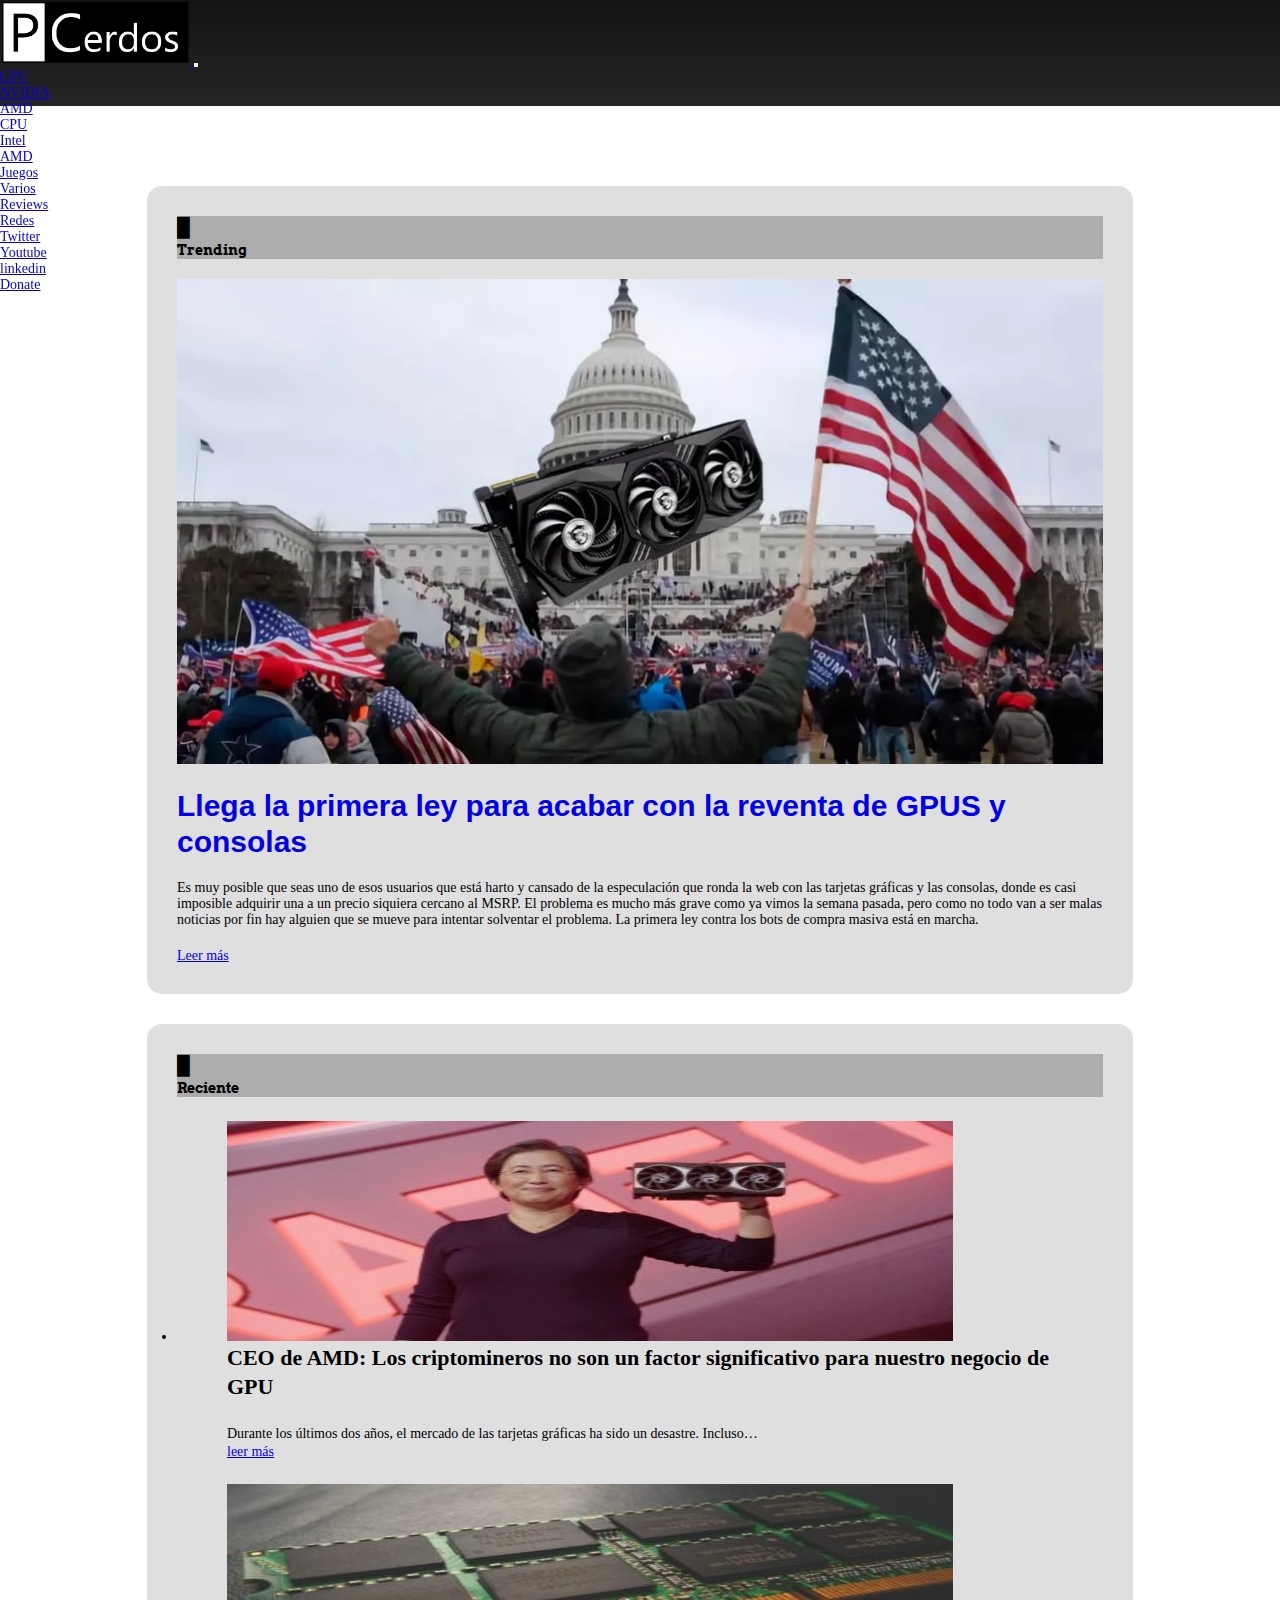
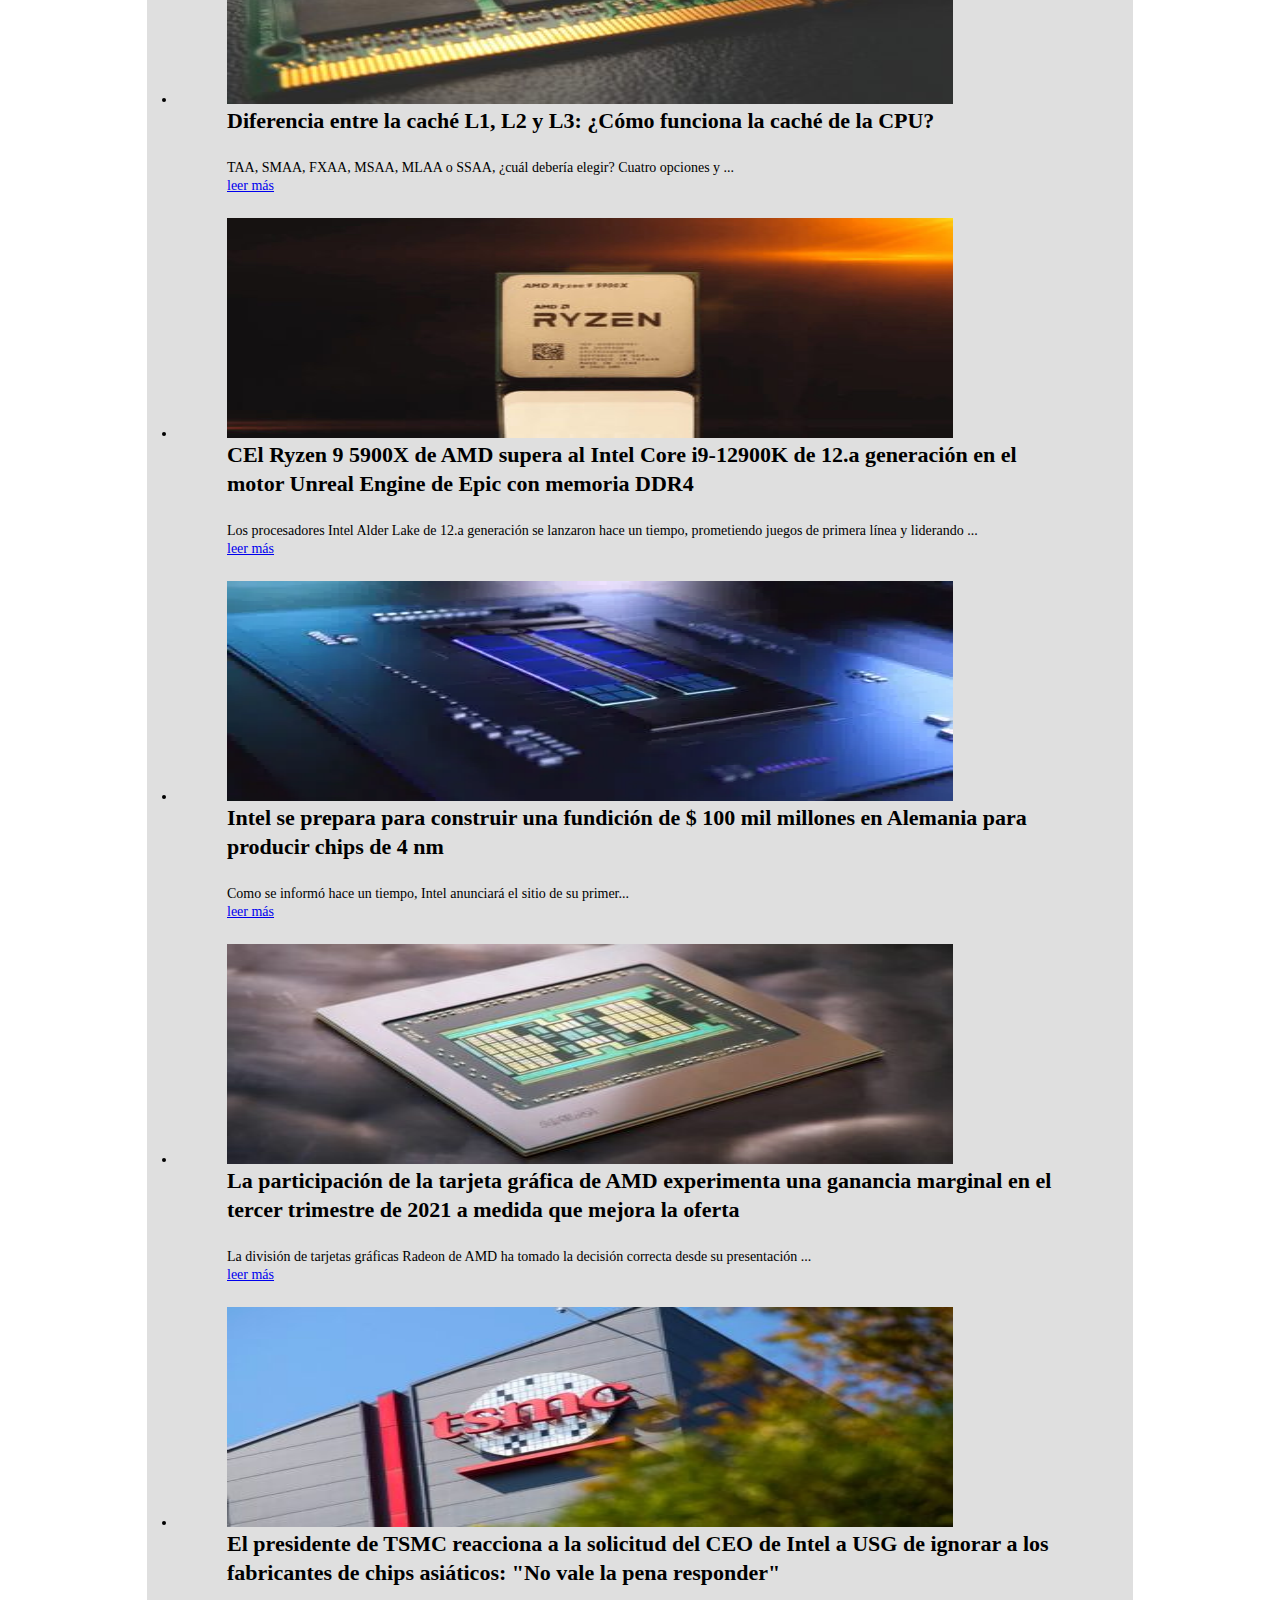
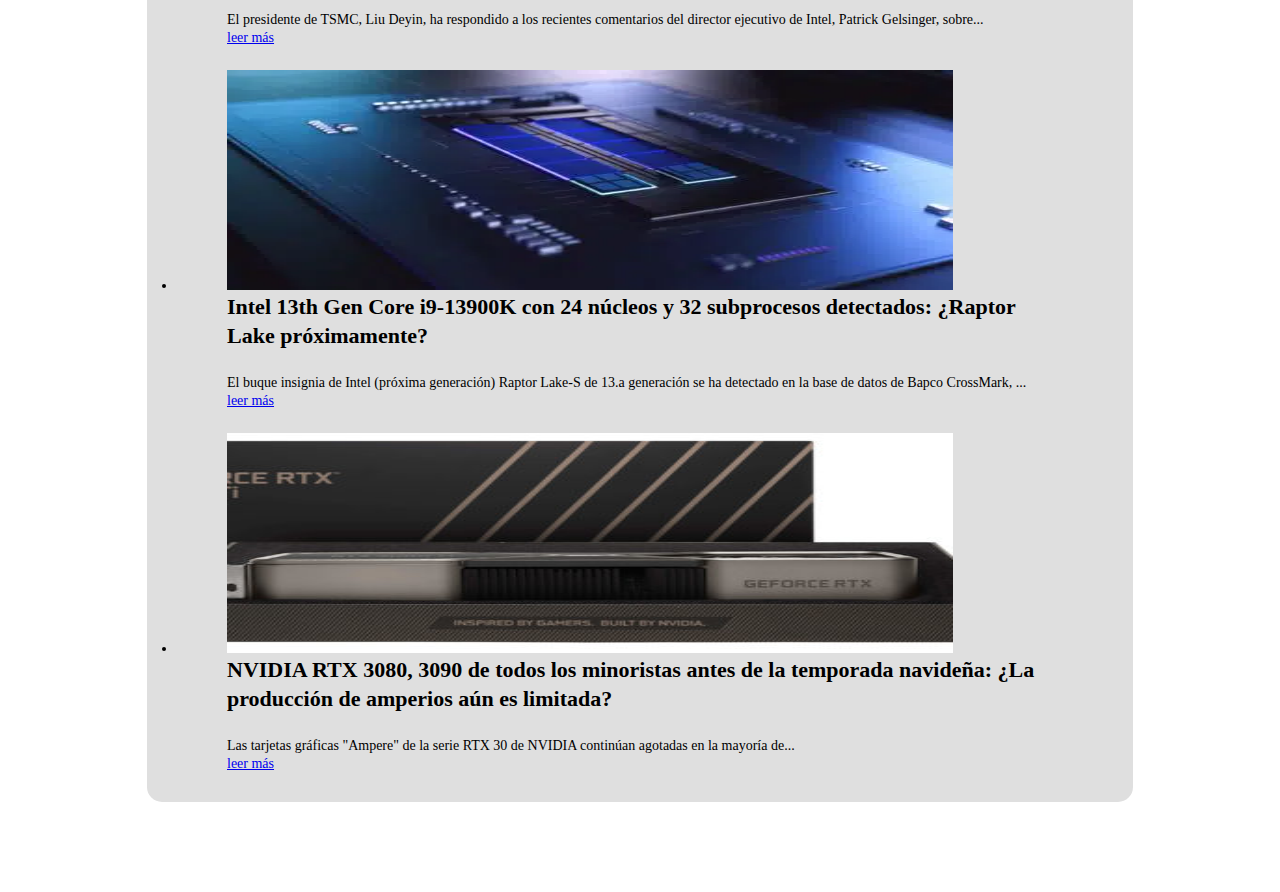
==== index.html @ 80762b86 "dylan" ====
<!DOCTYPE html>
<html lang="en">
<head>
    <meta charset="UTF-8">
    <link href="https://cdn.jsdelivr.net/npm/bootstrap@5.1.3/dist/css/bootstrap.min.css" rel="stylesheet" integrity="sha384-1BmE4kWBq78iYhFldvKuhfTAU6auU8tT94WrHftjDbrCEXSU1oBoqyl2QvZ6jIW3" crossorigin="anonymous">
    <meta name="viewport" content="width=device-width, initial-scale=1.0">
    <link rel="preconnect" href="https://fonts.googleapis.com">
    <link rel="preconnect" href="https://fonts.gstatic.com" crossorigin>
    <link href="https://fonts.googleapis.com/css2?family=Arvo&family=Lato:ital,wght@0,300;0,400;1,300&family=Marvel&family=Oswald:wght@300&family=Padauk&family=STIX+Two+Text&family=Tienne&display=swap" rel="stylesheet">
    <link rel="stylesheet" href="css/styles.css">
    <title>bostrap</title>
</head>
<body>
    <!--navbar-->
<header class="navBackground">
    <nav class="navbar navbar-expand-lg navbar-dark">
        <div class="container flex-row align-items-center sz-nav">
            <div class="container col-5 d-flex align-items-center">
                <div class="justify-content-">
                    <a class="navbar-brand" href="#">
                        <img src="assets/img/logo-2_Mesa de trabajo 1.png" alt="logo" width="190">
                    </a>
                    <button class="navbar-toggler" type="button" data-bs-toggle="collapse" data-bs-target="#navbarSupportedContent" aria-controls="navbarSupportedContent" aria-expanded="false" aria-label="Toggle navigation">
                        <span class="navbar-toggler-icon"></span>
                    </button>
                </div>
            </div>
            <div class="container d-flex align-items-start justify-content-end col-4">
                <div>
                    <div class="collapse navbar-collapse" id="navbarSupportedContent ">
                        <ul class="navbar-nav me-auto mb-2 mb-lg-0 ">
                            <li class="nav-item dropdown">
                                <a class="nav-link text-light dropdown-toggle " href="#" id="navbarDropdown" role="butoon" data-bs-toggle="dropdown" aria-expanded="false">GPU</a>
                                <ul class="dropdown-menu" aria-labelledby="navbarDropdown" >
                                    <li><a class="dropdown-item" href="#">NVIDIA</a></li> 
                                    <li><a class="dropdown-item" href="#">AMD</a></li>
                                </ul>
                            </li>
                            <li class="nav-item dropdown">
                                <a class="nav-link text-light dropdown-toggle" href="#" id="navbarDropdown" role="butoon" data-bs-toggle="dropdown" aria-expanded="false">CPU</a>
                                <ul class="dropdown-menu" aria-labelledby="navbarDropdown" >
                                    <li><a class="dropdown-item" href="#">Intel</a></li> 
                                    <li><a class="dropdown-item" href="#">AMD</a></li>
                                </ul>
                            </li>
                            <li class="nav-item">
                                <a class="nav-link text-light" href="#">Juegos</a>
                            </li>
                            <li class="nav-item">
                                <a class="nav-link text-light" href="#">Varios</a>
                            </li>
                            <li class="nav-item">
                                <a class="nav-link text-light" href="#">Reviews</a>
                            </li>
                            <li class="nav-item dropdown">
                                <a class="nav-link dropdown-toggle text-light" href="#" id="navbarDropdown" role="butoon" data-bs-toggle="dropdown" aria-expanded="false">Redes</a>
                                <ul class="dropdown-menu" aria-labelledby="navbardropdown">
                                    <li><a class="dropdown-item" href="https://twitter.com/freeCodeCamp?s=20" target="_blank">Twitter</a></li>
                                    <li><a class="dropdown-item" href="https://www.youtube.com/c/Freecodecamp" target="_blank">Youtube</a></li>
                                    <li><a class="dropdown-item" href="https://www.linkedin.com/school/free-code-camp"  target="_blank">linkedin</a></li>
                                </ul>
                            </li>
                            <li class="nav-item">
                                <a class="nav-link text-light" href="https://www.patreon.com/join/4797564/signup?client_id=PGqD1Y437poaGFek8YDwa4gTdUPZV72lkjzwozVNMPzzRhR7D4fQq0i85InlZCK9&state=None&response_type=code%24&amt=5.0&redirect_uri=https%3A%2F%2Fwww.patreon.com%2Foauth2%2Fbecome-patron%3Fredirect_uri%3Dhttps%253A%252F%252Fwww.freecodecamp.org%252Fnews%252Fthank-you-for-donating%252F%26client_id%3DPGqD1Y437poaGFek8YDwa4gTdUPZV72lkjzwozVNMPzzRhR7D4fQq0i85InlZCK9%26min_cents%3D500%26campaign_id%3D4797564%26response_type%3Dcode%2524%26state%3DNone%26scope%3Didentity%2Bidentity%255Bemail%255D&scope=identity+identity%5Bemail%5D" target="_blank">Donate</a>
                            </li>
                        </ul>
                    </div>
                </div>
            </div>
        </div>
    </nav>
</header>
<div class="container  pd-m">
    <div class="container mg-1">
        <div class="container pd-c2">
            <div class="container pd-c1 bg-c1">
                <h6 class="text-black d-inline-block mg-c2">
                    █
                </h6>
                <h6 class="text-black d-inline-block mg-c2">
                    <strong>
                        Trending
                    </strong>
                </h6>
            </div>
            <div class="container pd-c1 ">
                <a href="#">
                    <img class="img-fluid" src="assets/img/ntc-ind-p.jpg" width="100%" alt="h1-6">
                </a>
            </div>
            <div class="container pd-c1 ">
                <a class="ntc-p-a" href="#">
                    <h2 class="text-black tit-1">
                        Llega la primera ley para acabar con la reventa de GPUS y consolas
                    </h2>
                </a>
            </div>
            <div class="container pd-c1">
                <p class="h6">
                    Es muy posible que seas uno de esos usuarios que está harto y cansado de la especulación que ronda la web con las tarjetas gráficas y las consolas, donde es casi imposible adquirir una a un precio siquiera cercano al MSRP. El problema es mucho más grave como ya vimos la semana pasada, pero como no todo van a ser malas noticias por fin hay alguien que se mueve para intentar solventar el problema. La primera ley contra los bots de compra masiva está en marcha.
                </p>
            </div>
            <div class="bt-c1">
                <a class="btn btn-secondary" href="#" role="button">Leer más</a>
            </div>
        </div>
        <div class="container pd-c2">
            <div class="container pd-c1 bg-c1">
                <h6 class="text-black d-inline-block mg-c2">
                    █
                </h6>
                <h6 class="text-black d-inline-block mg-c2">
                    <strong>
                        Reciente
                    </strong>
                </h6>
            </div>
            <ul class="list-group">
                <li class="ntc-ind list-group-item">
                    <div class="container sub-cnt-ind d-flex">
                        <div class="container pd-c0 img-c">                  
                            <a class="ntc-ind-img1" href="#">
                                <img class="img-fluid img-c-1" src="assets/img/ntc-ind-1.jpg" alt="ntc-ind-1">
                            </a>
                        </div>
                        <div class="container pd-c0 wd-c1">
                            <h2 class="ft-a1">
                                <a class="ft-a2"href="#">
                                    CEO de AMD: Los criptomineros no son un factor significativo para nuestro negocio de GPU
                                </a>
                            </h2>
                            <p class="h6 mg-ntc-ind">
                                Durante los últimos dos años, el mercado de las tarjetas gráficas ha sido un desastre. Incluso…
                            </p>
                            <div class="btc-1">
                                <a class="btn btn-secondary" href="#" role="button">leer más</a>
                            </div>
                        </div>    
                    </div>
                </li>
                <li class="ntc-ind list-group-item">
                    <div class="container sub-cnt-ind d-flex">                  
                        <div class="container pd-c0 img-c">                  
                            <a class="ntc-ind-img1" href="#">
                                <img class="img-fluid img-c-1" src="assets/img/ntc-ind-2.jpg" alt="ntc-ind-2">
                            </a>
                        </div>
                        <div class="container pd-c0 wd-c1">
                            <h2 class="ft-a1">
                                <a class="ft-a2"href="#">
                                    Diferencia entre la caché L1, L2 y L3: ¿Cómo funciona la caché de la CPU?
                                </a>
                            </h2>
                            <p class="h6 mg-ntc-ind">
                                TAA, SMAA, FXAA, MSAA, MLAA o SSAA, ¿cuál debería elegir? Cuatro opciones y ...
                            </p>
                            <div class="btc-1">
                                <a class="btn btn-secondary" href="#" role="button">leer más</a>
                            </div>
                        </div>    
                    </div>
                </li>
                <li class="ntc-ind list-group-item">
                    <div class="container sub-cnt-ind d-flex">
                        <div class="container pd-c0 img-c">                  
                            <a class="ntc-ind-img1" href="#">
                                <img class="img-fluid img-c-1" src="assets/img/ntc-ind-3.jpg" alt="ntc-ind-3">
                            </a>
                        </div>
                        <div class="container pd-c0 wd-c1">
                            <h2 class="ft-a1">
                                <a class="ft-a2"href="#">
                                    CEl Ryzen 9 5900X de AMD supera al Intel Core i9-12900K de 12.a generación en el motor Unreal Engine de Epic con memoria DDR4
                                </a>
                            </h2>
                            <p class="h6 mg-ntc-ind">
                                Los procesadores Intel Alder Lake de 12.a generación se lanzaron hace un tiempo, prometiendo juegos de primera línea y liderando ...
                            </p>
                            <div class="btc-1">
                                <a class="btn btn-secondary" href="#" role="button">leer más</a>
                            </div>
                        </div>    
                    </div>
                </li>
                <li class="ntc-ind list-group-item">
                    <div class="container sub-cnt-ind d-flex">
                        <div class="container pd-c0 img-c">                  
                            <a class="ntc-ind-img1" href="#">
                                <img class="img-fluid img-c-1" src="assets/img/ntc-ind-4.jpg" alt="ntc-ind-4">
                            </a>
                        </div>
                        <div class="container pd-c0 wd-c1">
                            <h2 class="ft-a1">
                                <a class="ft-a2"href="#">
                                    Intel se prepara para construir una fundición de $ 100 mil millones en Alemania para producir chips de 4 nm
                                </a>
                            </h2>
                            <p class="h6 mg-ntc-ind">
                                Como se informó hace un tiempo, Intel anunciará el sitio de su primer...
                            </p>
                            <div class="btc-1">
                                <a class="btn btn-secondary" href="#" role="button">leer más</a>
                            </div>
                        </div>    
                    </div>
                </li>
                <li class="ntc-ind list-group-item">
                    <div class="container sub-cnt-ind d-flex">
                        <div class="container pd-c0 img-c">                  
                            <a class="ntc-ind-img1" href="#">
                                <img class="img-fluid img-c-1" src="assets/img/ntc-ind-5.jpg" alt="ntc-ind-5">
                            </a>
                        </div>
                        <div class="container pd-c0 wd-c1">
                            <h2 class="ft-a1">
                                <a class="ft-a2"href="#">
                                    La participación de la tarjeta gráfica de AMD experimenta una ganancia marginal en el tercer trimestre de 2021 a medida que mejora la oferta
                                </a>
                            </h2>
                            <p class="h6 mg-ntc-ind">
                                La división de tarjetas gráficas Radeon de AMD ha tomado la decisión correcta desde su presentación ...
                            </p>
                            <div class="btc-1">
                                <a class="btn btn-secondary" href="#" role="button">leer más</a>
                            </div>
                        </div>    
                    </div>
                </li>
                <li class="ntc-ind list-group-item">
                    <div class="container sub-cnt-ind d-flex">
                        <div class="container pd-c0 img-c">                  
                            <a class="ntc-ind-img1" href="#">
                                <img class="img-fluid img-c-1" src="assets/img/ntc-ind-6.jpg" alt="ntc-ind-6">
                            </a>
                        </div>
                        <div class="container pd-c0 wd-c1">
                            <h2 class="ft-a1">
                                <a class="ft-a2"href="#">
                                    El presidente de TSMC reacciona a la solicitud del CEO de Intel a USG de ignorar a los fabricantes de chips asiáticos: "No vale la pena responder"
                                </a>
                            </h2>
                            <p class="h6 mg-ntc-ind">
                                El presidente de TSMC, Liu Deyin, ha respondido a los recientes comentarios del director ejecutivo de Intel, Patrick Gelsinger, sobre...
                            </p>
                            <div class="btc-1">
                                <a class="btn btn-secondary" href="#" role="button">leer más</a>
                            </div>
                        </div>    
                    </div>
                </li>
                <li class="ntc-ind list-group-item">
                    <div class="container sub-cnt-ind d-flex">
                        <div class="container pd-c0 img-c">                  
                            <a class="ntc-ind-img1" href="#">
                                <img class="img-fluid img-c-1" src="assets/img/ntc-ind-7.jpg" alt="ntc-ind-7">
                            </a>
                        </div>
                        <div class="container pd-c0 wd-c1">
                            <h2 class="ft-a1">
                                <a class="ft-a2"href="#">
                                    Intel 13th Gen Core i9-13900K con 24 núcleos y 32 subprocesos detectados: ¿Raptor Lake próximamente?
                                </a>
                            </h2>
                            <p class="h6 mg-ntc-ind">
                                El buque insignia de Intel (próxima generación) Raptor Lake-S de 13.a generación se ha detectado en la base de datos de Bapco CrossMark, ...
                            </p>
                            <div class="btc-1">
                                <a class="btn btn-secondary" href="#" role="button">leer más</a>
                            </div>
                        </div>    
                    </div>
                </li>
                <li class="ntc-ind list-group-item">
                    <div class="container sub-cnt-ind d-flex">
                        <div class="container pd-c0 img-c">                  
                            <a class="ntc-ind-img1" href="#">
                                <img class="img-fluid img-c-1" src="assets/img/ntc-ind-8.jpg" alt="ntc-ind-8">
                            </a>
                        </div>
                        <div class="container pd-c0 wd-c1">
                            <h2 class="ft-a1">
                                <a class="ft-a2"href="#">
                                    NVIDIA RTX 3080, 3090 de todos los minoristas antes de la temporada navideña: ¿La producción de amperios aún es limitada?
                                </a>
                            </h2>
                            <p class="h6 mg-ntc-ind">
                                Las tarjetas gráficas "Ampere" de la serie RTX 30 de NVIDIA continúan agotadas en la mayoría de...
                            </p>
                            <div class="btc-1">
                                <a class="btn btn-secondary" href="#" role="button">leer más</a>
                            </div>
                        </div>    
                    </div>
                </li>
            </ul>
        </div>
    </div>
</div>















<script src="https://cdn.jsdelivr.net/npm/bootstrap@5.1.3/dist/js/bootstrap.bundle.min.js" integrity="sha384-ka7Sk0Gln4gmtz2MlQnikT1wXgYsOg+OMhuP+IlRH9sENBO0LRn5q+8nbTov4+1p" crossorigin="anonymous"></script>


</body>
</html>
---- css/styles.css ----
*{
    margin: 0;
    padding: 0;
    font-size: 14px;
}
body{
    overflow-x: hidden;
    right: 0px 400px 0px 0px;
    background-image: url(background-body.jpg);
    background-size: 100%;
}

.navBackground{
    background-image: linear-gradient(#131313,#252525);
    background-size: 100%;
    top: 0px;
    height: 106px;
    position: sticky;
}
.mainBackground{
    background-color: #ededed;
    height: auto;
    border-style: solid;
    border-radius: 10px;
    border-color: #aaaaaa;
    margin-top: 5px;
}
.sz-nav{
    height: 91px;
}

.pd-m{
    padding-left: 87px;
    padding-right: 87px;
    margin-top: 20px;
}
.pd-c2{
    border-radius: 15px;
    width: auto;
    padding: 30px;
    background-color: rgb(223, 223, 223);
    margin-bottom: 30px;
}
.pd-c1{
    padding: 0px;
    width: auto;
    margin-right: 0px;
    margin-left: 0px;
    margin-bottom: 20px;
}
.mg-1{
    padding: 60px;
    border-radius: 15px;
    background-color: #fff;
}
.mg-c2{
    margin: 0px;
    font-family: 'Arvo', serif;
    font-size: 18px;
}
.bg-c1{
    background-color: #acacac;
}

.tit-1{
    font-family: 'Segoe UI', Tahoma, Geneva, Verdana, sans-serif;
    font-size: 30px;
    line-height: 36px;
}

.bt-c1{
    width: 78.26px;
    height: auto;
}

.ntc-ind{
    margin-top: 24px;
    padding: 0px;
    background-color: transparent;
    border: 0px solid ;
    border-radius: 15px;
}
.ntc-ind-itm{
    margin-left: 10px;
}
.ntc-ind-img1{
    margin-right: 25px;
}
.sub-cnt-ind{
    margin-left: 50px;
    padding: 0px;
}
.pd-c0{
    padding: 0px;
}
.wd-c1{
    height: auto;
    margin-right: 49px;
}
.ft-a1{
    transition: .15s;
    line-height: 26px;
}
.ft-a2{
    color: black;
    text-decoration: none;
    font-size: 22px;
}
.mg-ntc-ind{
    margin-top: 20px;
    line-height: 21px;
    font-weight: 600px;
}
.ntc-p-a{
    text-decoration: none;
}
.img-c{
    width: auto;
    margin-right: 25px;
    margin-left: 0px;
}
.img-c-1{
    width: 725.5px;
    height: 220px;
}
.img-c-2{
    width: auto;
    height: 220px;
}
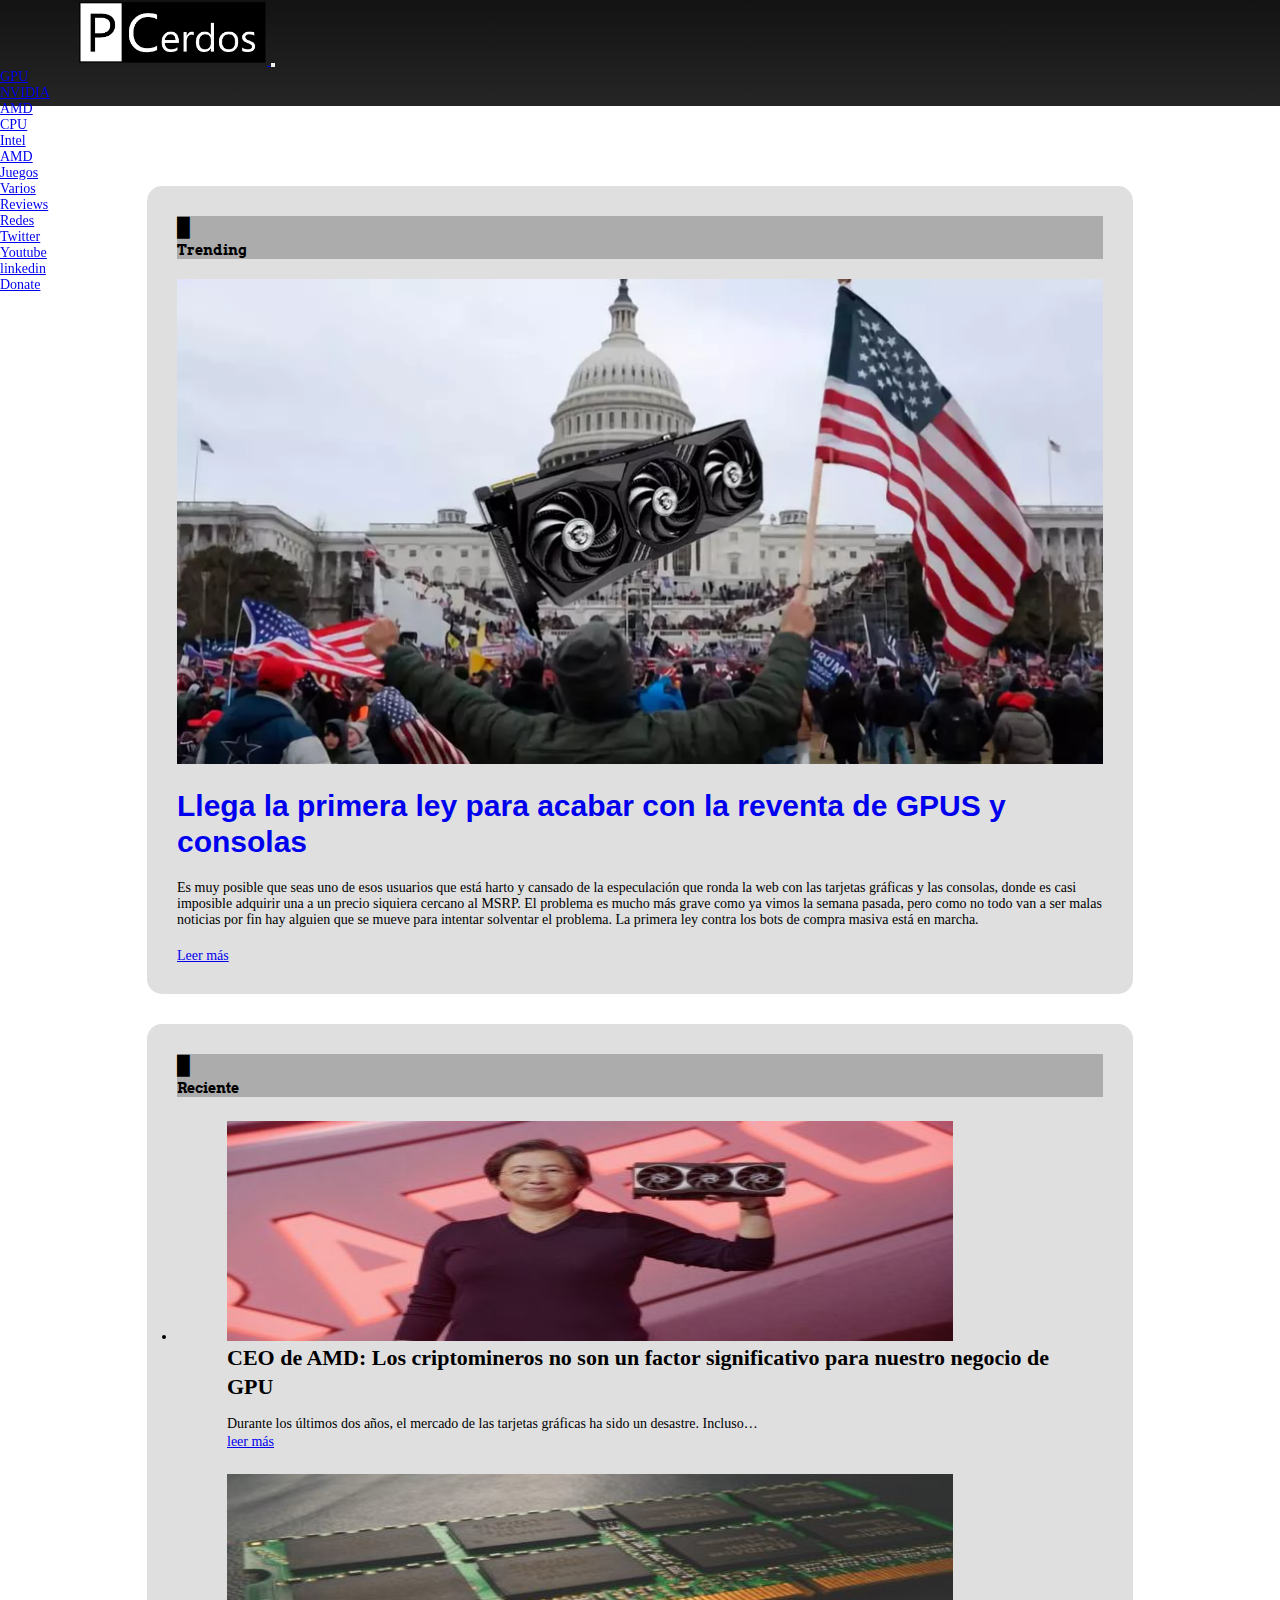
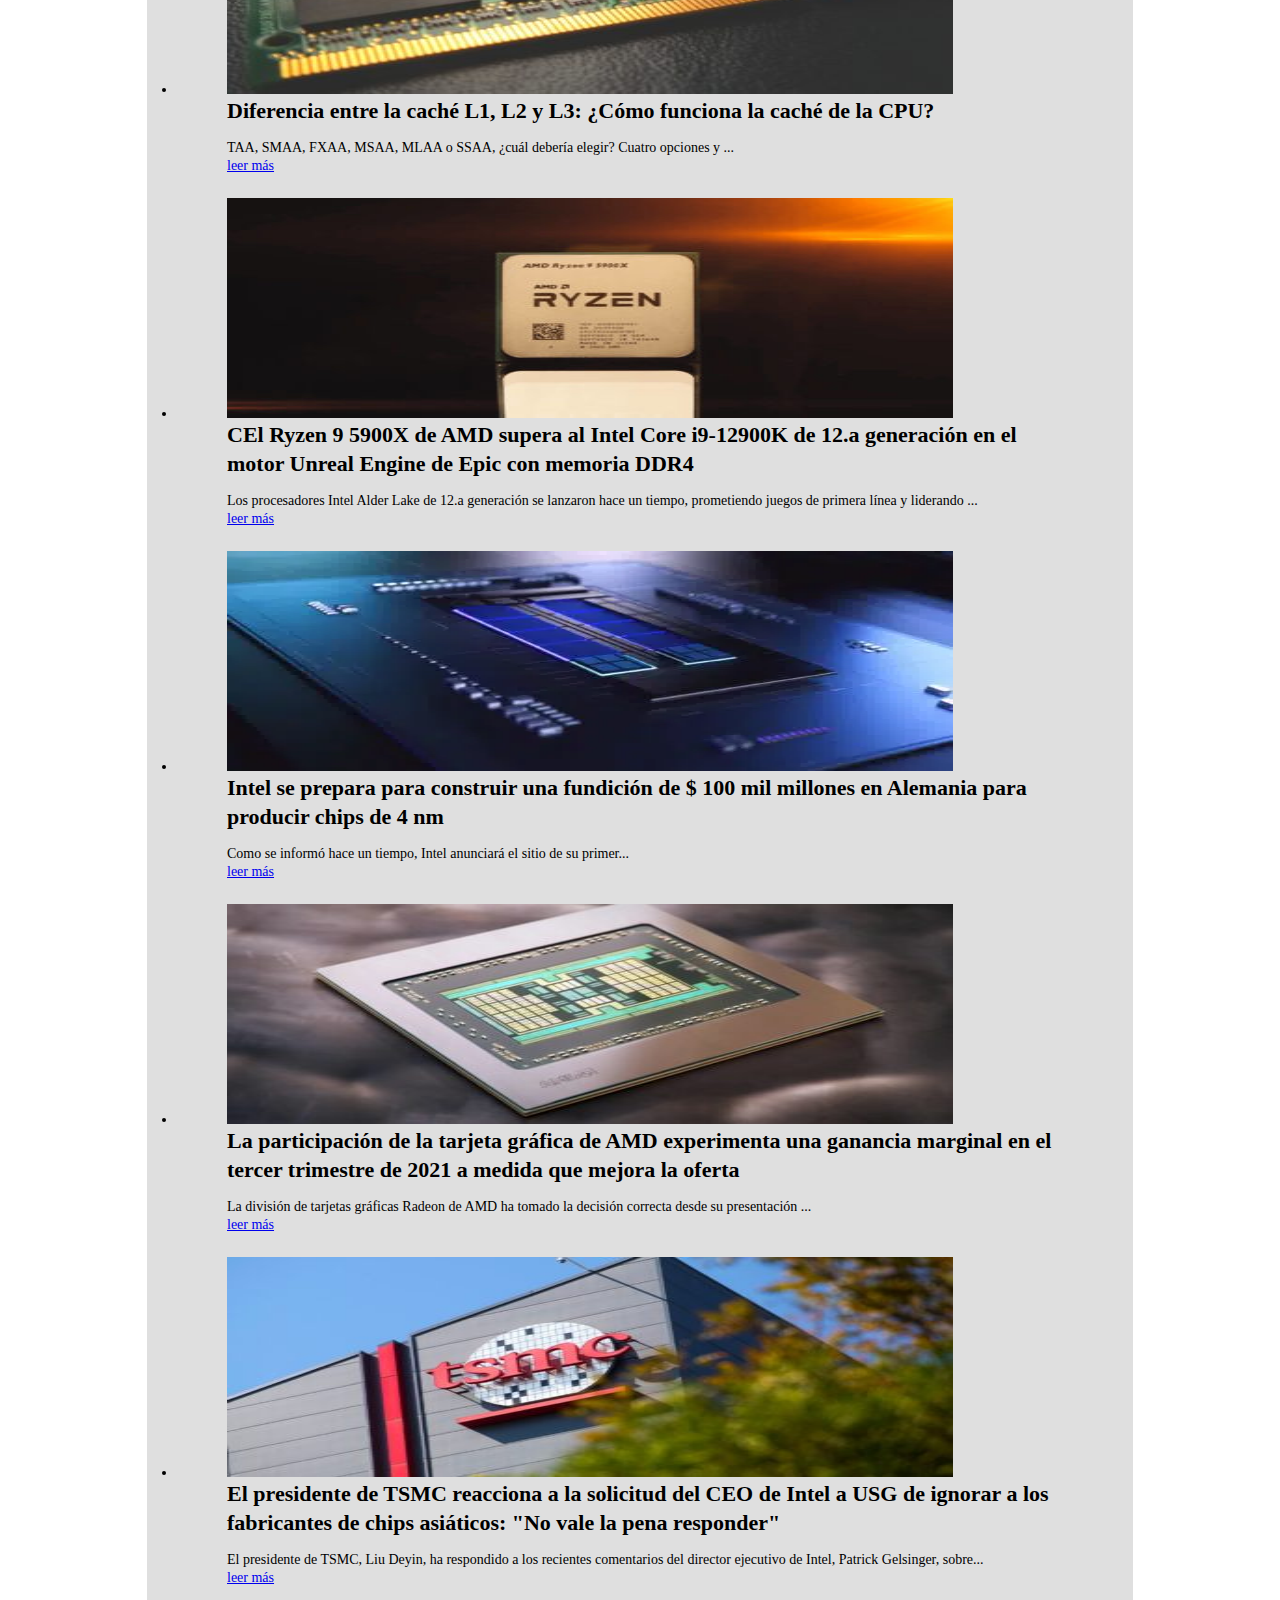
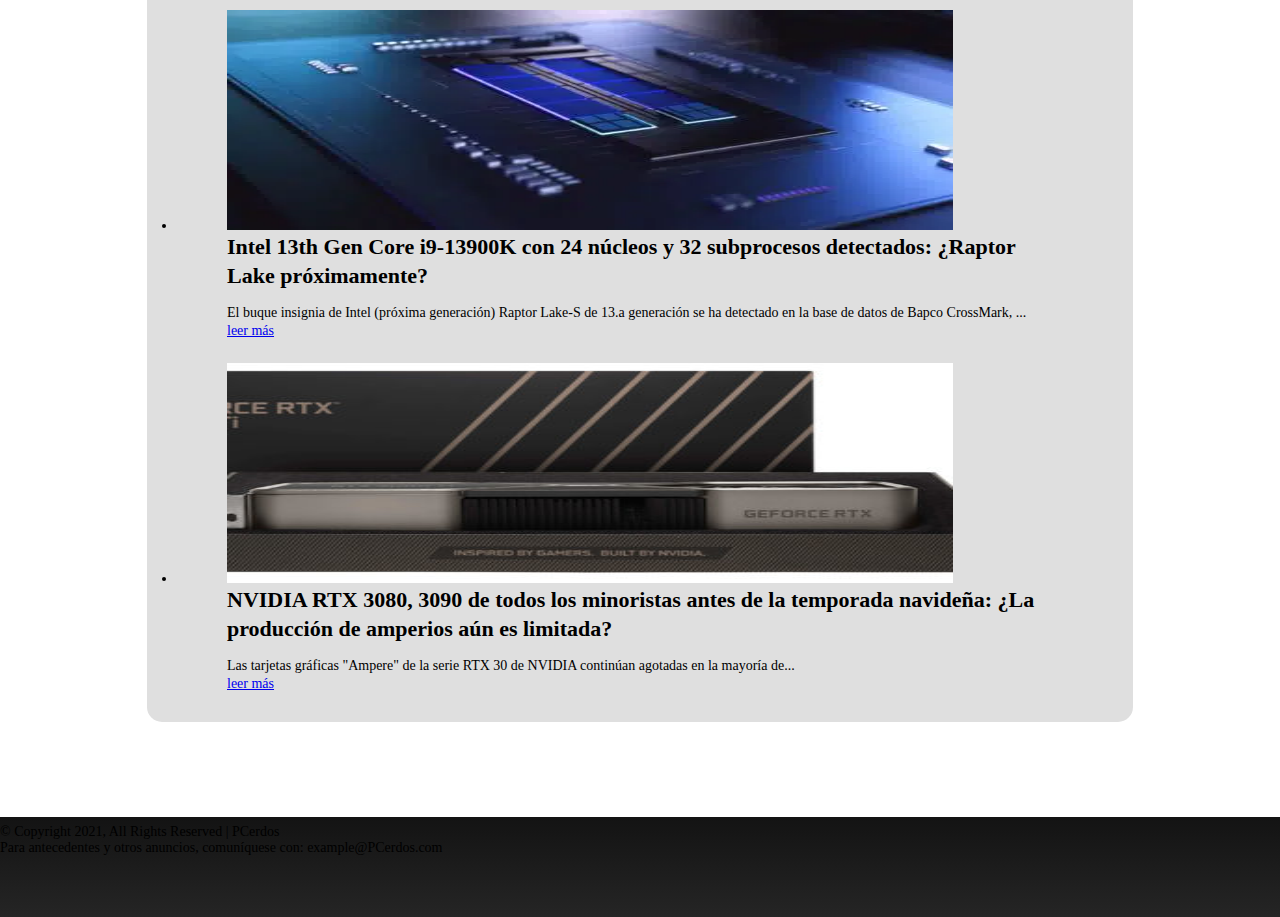
==== commit afa5a227: "correccion-img" ====
--- a/index.html
+++ b/index.html
@@ -14,8 +14,8 @@
     <!--navbar-->
 <header class="navBackground">
     <nav class="navbar navbar-expand-lg navbar-dark">
-        <div class="container flex-row align-items-center sz-nav">
-            <div class="container col-5 d-flex align-items-center">
+        <div class="container flex-row align-items-end sz-nav">
+            <div class="container col-5 d-flex align-items-center i-po">
                 <div class="justify-content-">
                     <a class="navbar-brand" href="#">
                         <img src="assets/img/logo-2_Mesa de trabajo 1.png" alt="logo" width="190">
@@ -25,8 +25,9 @@
                     </button>
                 </div>
             </div>
-            <div class="container d-flex align-items-start justify-content-end col-4">
-                <div>
+            <div class="container hg-c1 row align-items-end justify-content-center">
+            <div class="container d-flex mg-0 col-4 nav-cu">
+                <div class="container hg-c">
                     <div class="collapse navbar-collapse" id="navbarSupportedContent ">
                         <ul class="navbar-nav me-auto mb-2 mb-lg-0 ">
                             <li class="nav-item dropdown">
@@ -66,6 +67,7 @@
                         </ul>
                     </div>
                 </div>
+            </div>
             </div>
         </div>
     </nav>
@@ -115,7 +117,7 @@
                     </strong>
                 </h6>
             </div>
-            <ul class="list-group">
+            <ul class="list-group ul-in">
                 <li class="ntc-ind list-group-item">
                     <div class="container sub-cnt-ind d-flex">
                         <div class="container pd-c0 img-c">                  
@@ -296,23 +298,22 @@
         </div>
     </div>
 </div>
-
-
-
-
-
-
-
-
-
-
-
-
-
-
-
+<footer class="f-background d-flex">
+    <div class="container f-pa">
+        <div class="container d-cu row align-items-center">
+            <div class="container">
+                <p class="h6 text-center text-light">
+                    © Copyright 2021, All Rights Reserved | PCerdos
+                </p>
+            </div>
+            <div class="container">
+                <p class="h6 text-center text-light">
+                    Para antecedentes y otros anuncios, comuníquese con: example@PCerdos.com
+                </p>
+            </div>
+        </div>
+    </div>
+</footer>
 <script src="https://cdn.jsdelivr.net/npm/bootstrap@5.1.3/dist/js/bootstrap.bundle.min.js" integrity="sha384-ka7Sk0Gln4gmtz2MlQnikT1wXgYsOg+OMhuP+IlRH9sENBO0LRn5q+8nbTov4+1p" crossorigin="anonymous"></script>
-
-
 </body>
 </html>--- a/css/styles.css
+++ b/css/styles.css
@@ -16,6 +16,7 @@
     top: 0px;
     height: 106px;
     position: sticky;
+    z-index: 1;
 }
 .mainBackground{
     background-color: #ededed;
@@ -27,6 +28,10 @@
 }
 .sz-nav{
     height: 91px;
+}
+.i-po{
+    margin-left: 77px;
+    margin-right: 77px;
 }
 
 .pd-m{
@@ -47,6 +52,21 @@
     margin-right: 0px;
     margin-left: 0px;
     margin-bottom: 20px;
+}
+.mg-0{
+    margin:0px;
+}
+.hg-c{
+    width: auto;
+    margin-right: 0px;
+}
+.hg-c1{
+    height: 100%;
+}
+.nav-cu{
+    width: auto;
+    height: auto;
+    margin-right: 10px;
 }
 .mg-1{
     padding: 60px;
@@ -107,7 +127,7 @@
     font-size: 22px;
 }
 .mg-ntc-ind{
-    margin-top: 20px;
+    margin-top: 10px;
     line-height: 21px;
     font-weight: 600px;
 }
@@ -126,4 +146,21 @@
 .img-c-2{
     width: auto;
     height: 220px;
+}
+.ul-in{
+    z-index: 0;
+}
+.f-background{
+    margin-top: 5px;
+    background-image: linear-gradient(#131313,#252525);
+    background-size: 100%;
+    height: 100px;
+}
+.f-pa{
+    padding-top: 7px;
+    padding-bottom: 7px;
+}
+.d-cu{
+    width: 100%;
+    height: 100%;
 }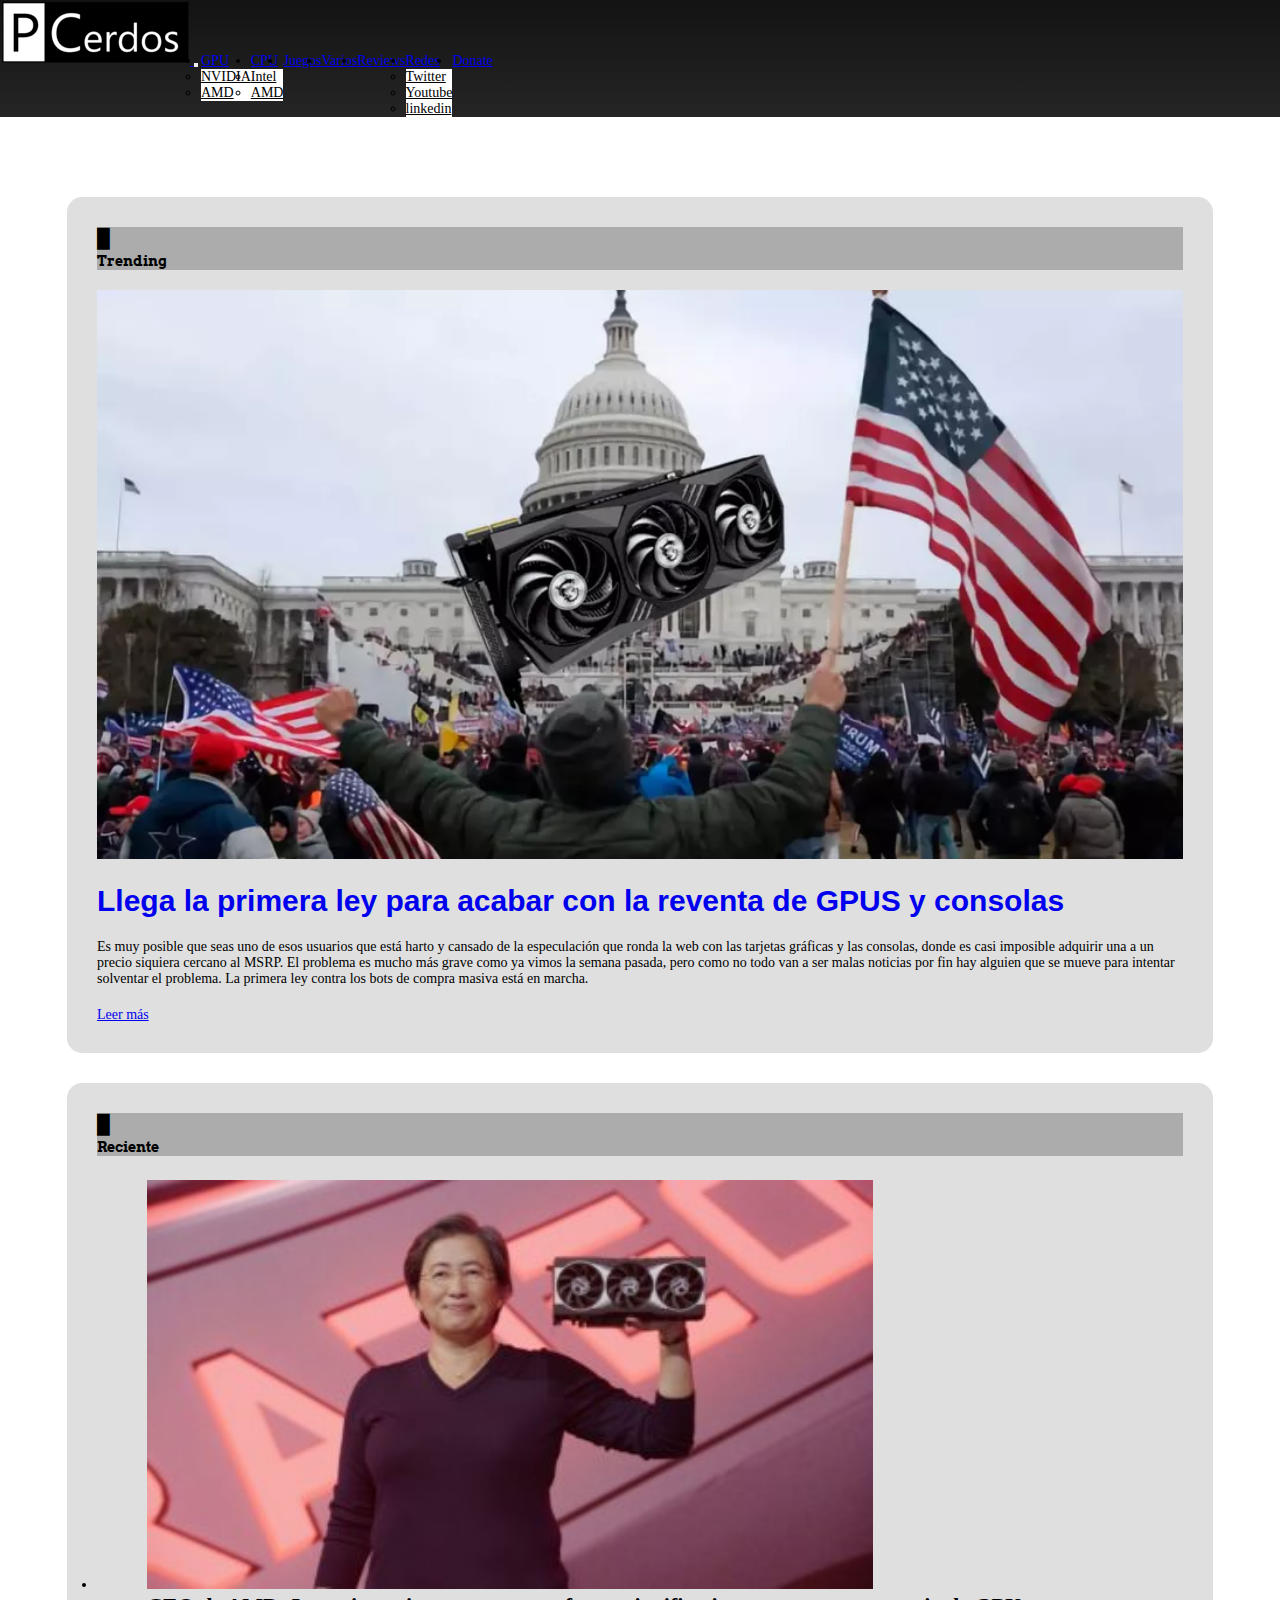
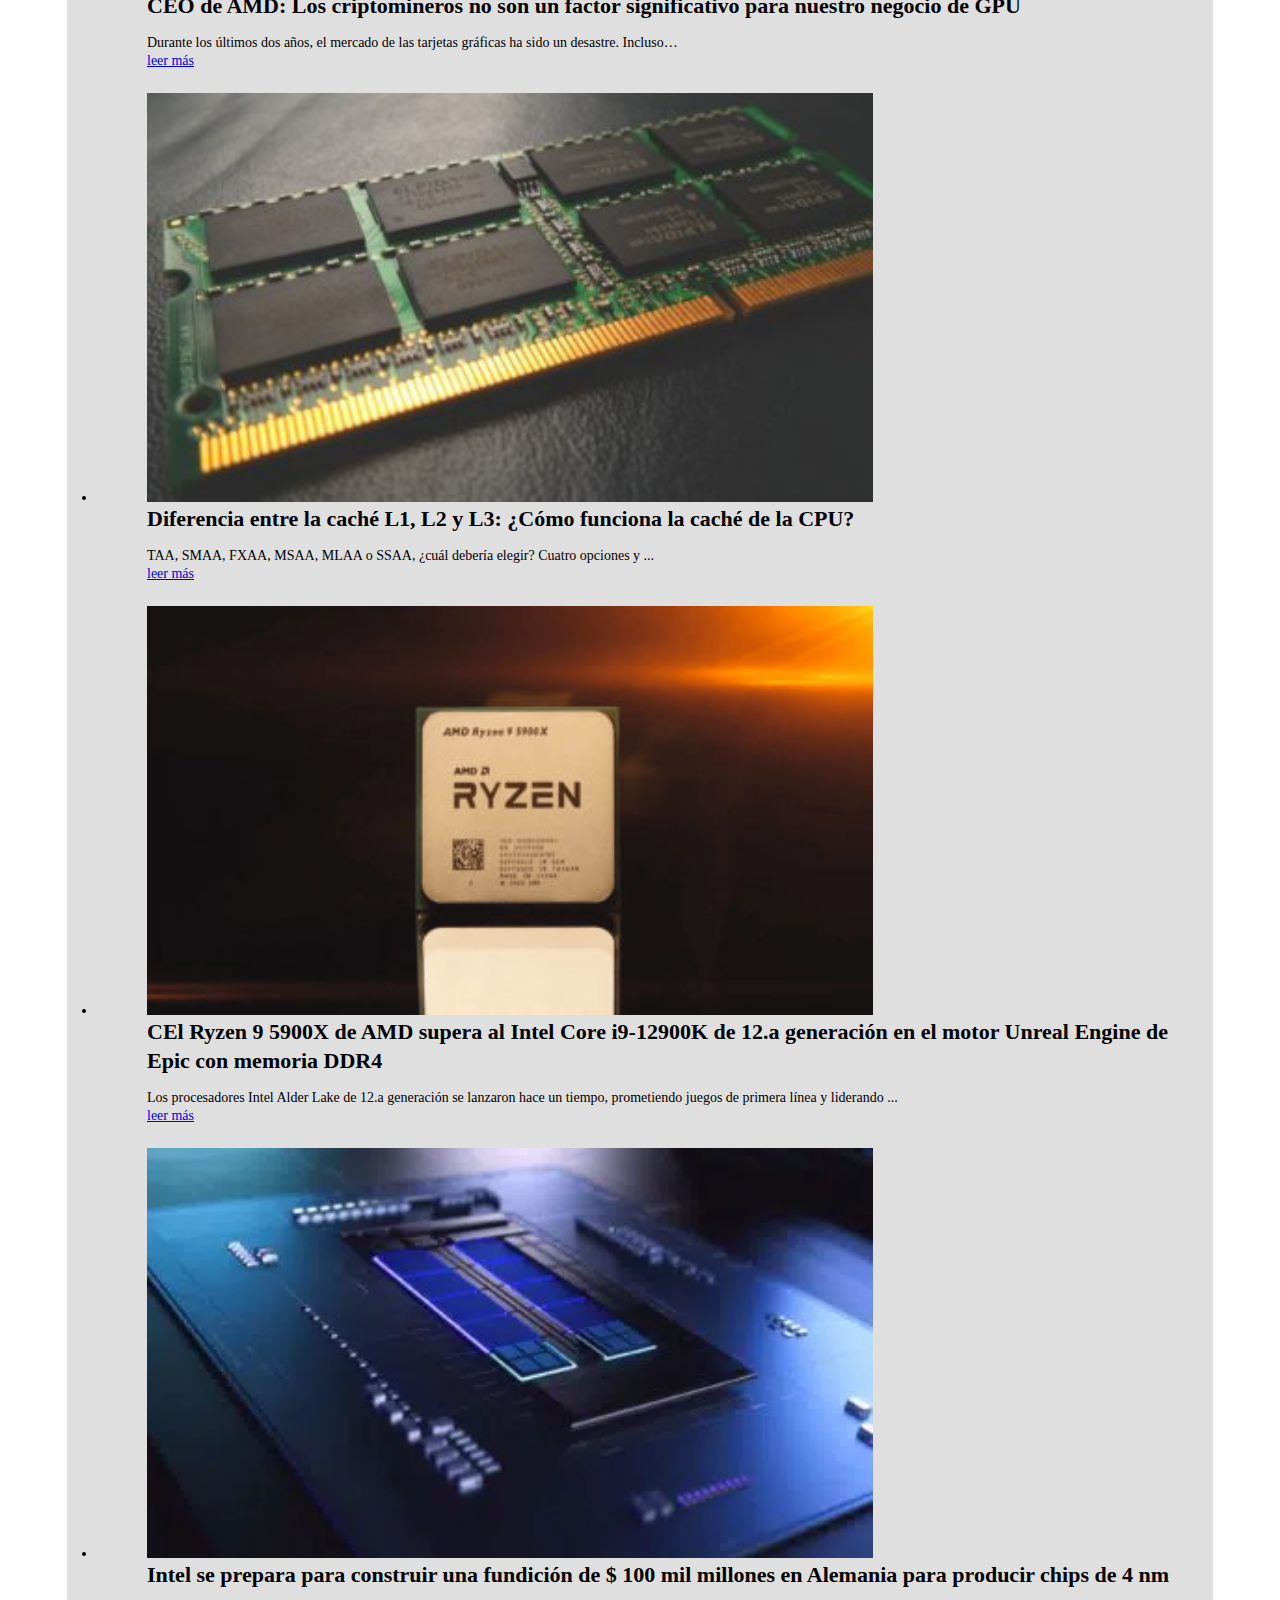
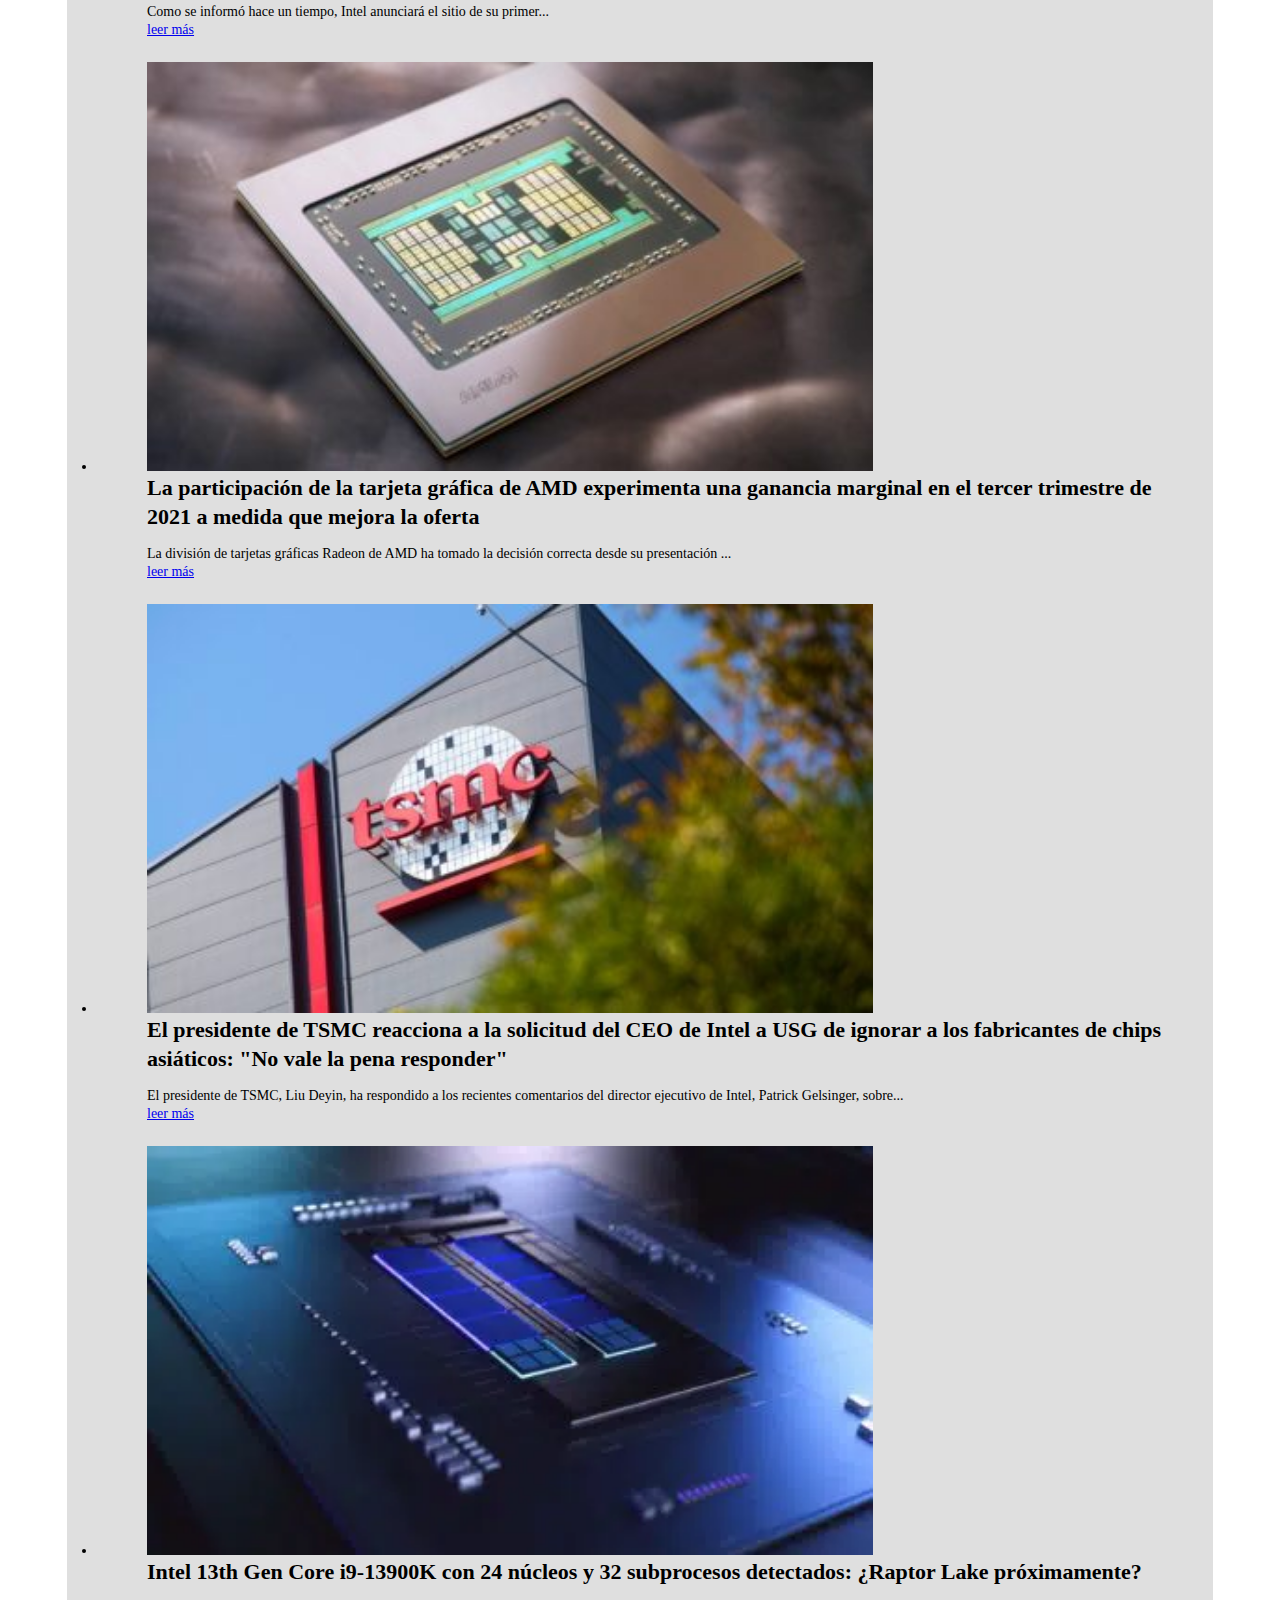
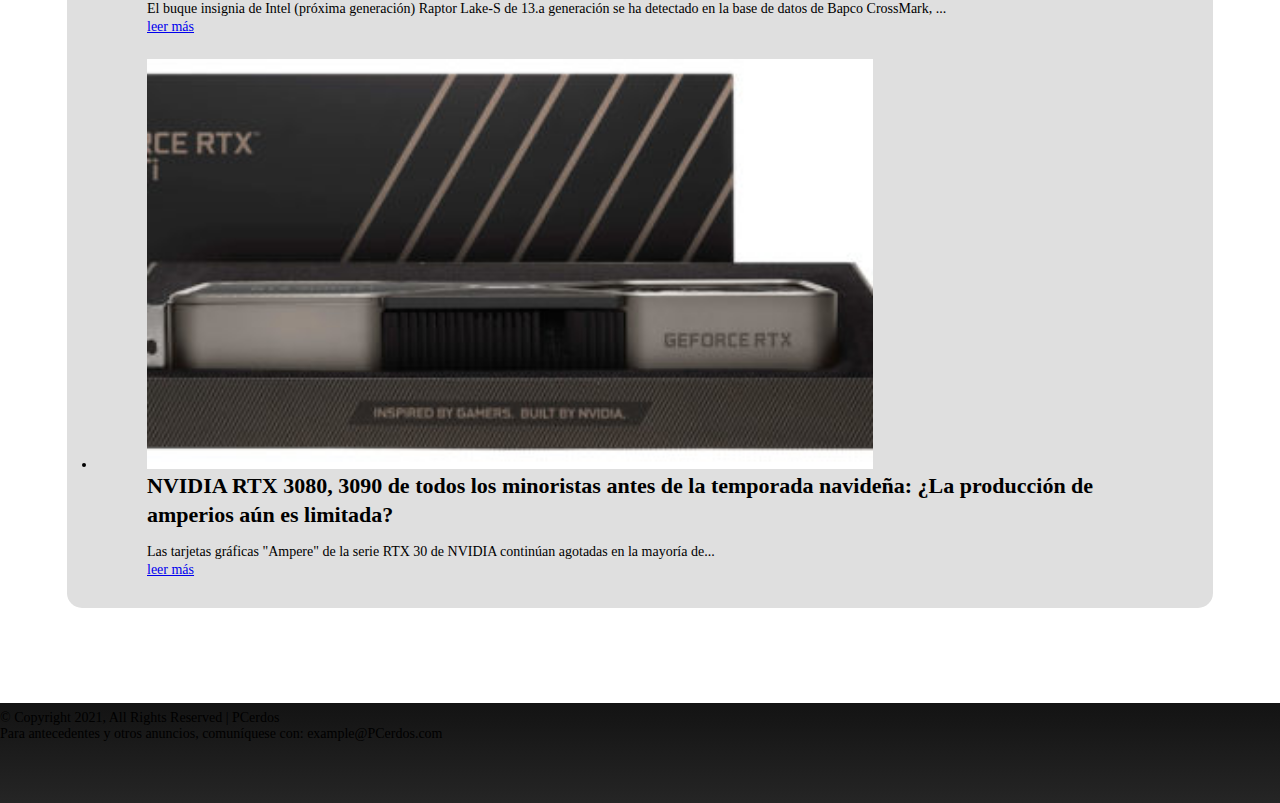
==== commit 2c672160: "entrega p2" ====
--- a/index.html
+++ b/index.html
@@ -5,74 +5,66 @@
     <link href="https://cdn.jsdelivr.net/npm/bootstrap@5.1.3/dist/css/bootstrap.min.css" rel="stylesheet" integrity="sha384-1BmE4kWBq78iYhFldvKuhfTAU6auU8tT94WrHftjDbrCEXSU1oBoqyl2QvZ6jIW3" crossorigin="anonymous">
     <meta name="viewport" content="width=device-width, initial-scale=1.0">
     <link rel="preconnect" href="https://fonts.googleapis.com">
-    <link rel="preconnect" href="https://fonts.gstatic.com" crossorigin>
-    <link href="https://fonts.googleapis.com/css2?family=Arvo&family=Lato:ital,wght@0,300;0,400;1,300&family=Marvel&family=Oswald:wght@300&family=Padauk&family=STIX+Two+Text&family=Tienne&display=swap" rel="stylesheet">
+<link rel="preconnect" href="https://fonts.gstatic.com" crossorigin>
+<link href="https://fonts.googleapis.com/css2?family=Arvo&family=Lato:ital,wght@0,300;0,400;1,300&family=Marvel&family=Montserrat&family=Oswald:wght@300&family=Padauk&family=Poppins:wght@500&family=STIX+Two+Text&family=Tienne&display=swap" rel="stylesheet">
     <link rel="stylesheet" href="css/styles.css">
-    <title>bostrap</title>
+    <title>git-hub</title>
 </head>
 <body>
-    <!--navbar-->
+<!--heade and navbar-->
 <header class="navBackground">
-    <nav class="navbar navbar-expand-lg navbar-dark">
-        <div class="container flex-row align-items-end sz-nav">
-            <div class="container col-5 d-flex align-items-center i-po">
-                <div class="justify-content-">
-                    <a class="navbar-brand" href="#">
-                        <img src="assets/img/logo-2_Mesa de trabajo 1.png" alt="logo" width="190">
-                    </a>
-                    <button class="navbar-toggler" type="button" data-bs-toggle="collapse" data-bs-target="#navbarSupportedContent" aria-controls="navbarSupportedContent" aria-expanded="false" aria-label="Toggle navigation">
-                        <span class="navbar-toggler-icon"></span>
-                    </button>
+    <nav class="navbar navbar-expand-lg navbar-dark bg-c2">
+        <div class="container-fluid flex-row d-flex pd-cm">
+            <div class="container d-flex pepe">
+                <a class="navbar-brand mg-nm" href="./index.html">
+                    <img class="" src=".//assets/img/icono-p.png" alt="logo">
+                </a>
+                <button class="navbar-toggler" type="button" data-bs-toggle="collapse" data-bs-target="#navbarNav" aria-controls="navbarNav" aria-expanded="false" aria-label="Toggle navigation">
+                    <span class="navbar-toggler-icon"></span>
+                </button>
+                <div class="collapse navbar-collapse j-1" id="navbarNav">
+                    <ul class="navbar-nav ul-c">
+                        <li class="nav-item dropdown">
+                            <a class="nav-link text-light dropdown-toggle" href="#" id="navbarDropdown" role="butoon" data-bs-toggle="dropdown" aria-expanded="false">GPU</a>
+                            <ul class="dropdown-menu bg-c3" aria-labelledby="navbarDropdown" >
+                                <li><a class="dropdown-item text-cu" href="pages/NVIDIA.html">NVIDIA</a></li> 
+                                <li><a class="dropdown-item text-cu" href="pages/AMD.html">AMD</a></li>
+                            </ul>
+                        </li>
+                        <li class="nav-item dropdown">
+                            <a class="nav-link text-light dropdown-toggle" href="#" id="navbarDropdown" role="butoon" data-bs-toggle="dropdown" aria-expanded="false">CPU</a>
+                            <ul class="dropdown-menu bg-c3" aria-labelledby="navbarDropdown" >
+                                <li><a class="dropdown-item text-cu" href="pages/Intel.html">Intel</a></li> 
+                                <li><a class="dropdown-item text-cu" href="pages/AMD-p.html">AMD</a></li>
+                            </ul>
+                        </li>
+                        <li class="nav-item">
+                            <a class="nav-link text-light" href="pages/Juegos.html">Juegos</a>
+                        </li>
+                        <li class="nav-item">
+                            <a class="nav-link text-light" href="pages/Varios.html">Varios</a>
+                        </li>
+                        <li class="nav-item">
+                            <a class="nav-link text-light" href="pages/Reviews.html">Reviews</a>
+                        </li>
+                        <li class="nav-item dropdown">
+                            <a class="nav-link dropdown-toggle text-light" href="#" id="navbarDropdown" role="butoon" data-bs-toggle="dropdown" aria-expanded="false">Redes</a>
+                            <ul class="dropdown-menu bg-c3" aria-labelledby="navbardropdown">
+                                <li><a class="dropdown-item text-cu" href="https://twitter.com/freeCodeCamp?s=20" target="_blank">Twitter</a></li>
+                                <li><a class="dropdown-item text-cu" href="https://www.youtube.com/c/Freecodecamp" target="_blank">Youtube</a></li>
+                                <li><a class="dropdown-item text-cu" href="https://www.linkedin.com/school/free-code-camp"  target="_blank">linkedin</a></li>
+                            </ul>
+                        </li>
+                        <li class="nav-item">
+                            <a class="nav-link text-light" href="https://www.patreon.com/join/4797564/signup?client_id=PGqD1Y437poaGFek8YDwa4gTdUPZV72lkjzwozVNMPzzRhR7D4fQq0i85InlZCK9&state=None&response_type=code%24&amt=5.0&redirect_uri=https%3A%2F%2Fwww.patreon.com%2Foauth2%2Fbecome-patron%3Fredirect_uri%3Dhttps%253A%252F%252Fwww.freecodecamp.org%252Fnews%252Fthank-you-for-donating%252F%26client_id%3DPGqD1Y437poaGFek8YDwa4gTdUPZV72lkjzwozVNMPzzRhR7D4fQq0i85InlZCK9%26min_cents%3D500%26campaign_id%3D4797564%26response_type%3Dcode%2524%26state%3DNone%26scope%3Didentity%2Bidentity%255Bemail%255D&scope=identity+identity%5Bemail%5D" target="_blank">Donate</a>
+                        </li>
+                    </ul>
                 </div>
-            </div>
-            <div class="container hg-c1 row align-items-end justify-content-center">
-            <div class="container d-flex mg-0 col-4 nav-cu">
-                <div class="container hg-c">
-                    <div class="collapse navbar-collapse" id="navbarSupportedContent ">
-                        <ul class="navbar-nav me-auto mb-2 mb-lg-0 ">
-                            <li class="nav-item dropdown">
-                                <a class="nav-link text-light dropdown-toggle " href="#" id="navbarDropdown" role="butoon" data-bs-toggle="dropdown" aria-expanded="false">GPU</a>
-                                <ul class="dropdown-menu" aria-labelledby="navbarDropdown" >
-                                    <li><a class="dropdown-item" href="#">NVIDIA</a></li> 
-                                    <li><a class="dropdown-item" href="#">AMD</a></li>
-                                </ul>
-                            </li>
-                            <li class="nav-item dropdown">
-                                <a class="nav-link text-light dropdown-toggle" href="#" id="navbarDropdown" role="butoon" data-bs-toggle="dropdown" aria-expanded="false">CPU</a>
-                                <ul class="dropdown-menu" aria-labelledby="navbarDropdown" >
-                                    <li><a class="dropdown-item" href="#">Intel</a></li> 
-                                    <li><a class="dropdown-item" href="#">AMD</a></li>
-                                </ul>
-                            </li>
-                            <li class="nav-item">
-                                <a class="nav-link text-light" href="#">Juegos</a>
-                            </li>
-                            <li class="nav-item">
-                                <a class="nav-link text-light" href="#">Varios</a>
-                            </li>
-                            <li class="nav-item">
-                                <a class="nav-link text-light" href="#">Reviews</a>
-                            </li>
-                            <li class="nav-item dropdown">
-                                <a class="nav-link dropdown-toggle text-light" href="#" id="navbarDropdown" role="butoon" data-bs-toggle="dropdown" aria-expanded="false">Redes</a>
-                                <ul class="dropdown-menu" aria-labelledby="navbardropdown">
-                                    <li><a class="dropdown-item" href="https://twitter.com/freeCodeCamp?s=20" target="_blank">Twitter</a></li>
-                                    <li><a class="dropdown-item" href="https://www.youtube.com/c/Freecodecamp" target="_blank">Youtube</a></li>
-                                    <li><a class="dropdown-item" href="https://www.linkedin.com/school/free-code-camp"  target="_blank">linkedin</a></li>
-                                </ul>
-                            </li>
-                            <li class="nav-item">
-                                <a class="nav-link text-light" href="https://www.patreon.com/join/4797564/signup?client_id=PGqD1Y437poaGFek8YDwa4gTdUPZV72lkjzwozVNMPzzRhR7D4fQq0i85InlZCK9&state=None&response_type=code%24&amt=5.0&redirect_uri=https%3A%2F%2Fwww.patreon.com%2Foauth2%2Fbecome-patron%3Fredirect_uri%3Dhttps%253A%252F%252Fwww.freecodecamp.org%252Fnews%252Fthank-you-for-donating%252F%26client_id%3DPGqD1Y437poaGFek8YDwa4gTdUPZV72lkjzwozVNMPzzRhR7D4fQq0i85InlZCK9%26min_cents%3D500%26campaign_id%3D4797564%26response_type%3Dcode%2524%26state%3DNone%26scope%3Didentity%2Bidentity%255Bemail%255D&scope=identity+identity%5Bemail%5D" target="_blank">Donate</a>
-                            </li>
-                        </ul>
-                    </div>
-                </div>
-            </div>
             </div>
         </div>
     </nav>
 </header>
-<div class="container  pd-m">
+<!---->
     <div class="container mg-1">
         <div class="container pd-c2">
             <div class="container pd-c1 bg-c1">
@@ -86,12 +78,12 @@
                 </h6>
             </div>
             <div class="container pd-c1 ">
-                <a href="#">
+                <a href="pages/ntc-p.html">
                     <img class="img-fluid" src="assets/img/ntc-ind-p.jpg" width="100%" alt="h1-6">
                 </a>
             </div>
             <div class="container pd-c1 ">
-                <a class="ntc-p-a" href="#">
+                <a class="ntc-p-a" href="pages/ntc-p.html">
                     <h2 class="text-black tit-1">
                         Llega la primera ley para acabar con la reventa de GPUS y consolas
                     </h2>
@@ -103,7 +95,7 @@
                 </p>
             </div>
             <div class="bt-c1">
-                <a class="btn btn-secondary" href="#" role="button">Leer más</a>
+                <a class="btn btn-secondary" href="pages/ntc-p.html" role="button">Leer más</a>
             </div>
         </div>
         <div class="container pd-c2">
@@ -135,7 +127,7 @@
                                 Durante los últimos dos años, el mercado de las tarjetas gráficas ha sido un desastre. Incluso…
                             </p>
                             <div class="btc-1">
-                                <a class="btn btn-secondary" href="#" role="button">leer más</a>
+                                <a class="btn btn-secondary rounded-pill" href="#" role="button">leer más</a>
                             </div>
                         </div>    
                     </div>
@@ -297,7 +289,6 @@
             </ul>
         </div>
     </div>
-</div>
 <footer class="f-background d-flex">
     <div class="container f-pa">
         <div class="container d-cu row align-items-center">
--- a/css/styles.css
+++ b/css/styles.css
@@ -11,10 +11,8 @@
 }
 
 .navBackground{
-    background-image: linear-gradient(#131313,#252525);
     background-size: 100%;
     top: 0px;
-    height: 106px;
     position: sticky;
     z-index: 1;
 }
@@ -26,12 +24,8 @@
     border-color: #aaaaaa;
     margin-top: 5px;
 }
-.sz-nav{
-    height: 91px;
-}
 .i-po{
     margin-left: 77px;
-    margin-right: 77px;
 }
 
 .pd-m{
@@ -60,9 +54,6 @@
     width: auto;
     margin-right: 0px;
 }
-.hg-c1{
-    height: 100%;
-}
 .nav-cu{
     width: auto;
     height: auto;
@@ -72,6 +63,7 @@
     padding: 60px;
     border-radius: 15px;
     background-color: #fff;
+    margin-top: 20px;
 }
 .mg-c2{
     margin: 0px;
@@ -86,6 +78,11 @@
     font-family: 'Segoe UI', Tahoma, Geneva, Verdana, sans-serif;
     font-size: 30px;
     line-height: 36px;
+}
+.tit-ntc-1{
+    font-family: 'Segoe UI', Tahoma, Geneva, Verdana, sans-serif;
+    font-size: 41px;
+    font-weight: 700;
 }
 
 .bt-c1{
@@ -109,13 +106,14 @@
 .sub-cnt-ind{
     margin-left: 50px;
     padding: 0px;
+    width: auto;
 }
 .pd-c0{
     padding: 0px;
 }
 .wd-c1{
     height: auto;
-    margin-right: 49px;
+    margin-right: 10px;
 }
 .ft-a1{
     transition: .15s;
@@ -156,6 +154,15 @@
     background-size: 100%;
     height: 100px;
 }
+.bg-c2{
+    background-image: linear-gradient(#131313,#252525);
+}
+.bg-c3{
+    background-color: #fff;
+}
+.text-cu{
+    color: black;
+}
 .f-pa{
     padding-top: 7px;
     padding-bottom: 7px;
@@ -163,4 +170,245 @@
 .d-cu{
     width: 100%;
     height: 100%;
+}
+.f-c1{
+    font-size: 16px;
+    font-weight: 26px;
+}
+.pd-c3{
+    margin-top: 20px;
+    margin-bottom: 20px;
+}
+.brd-c1{
+    padding-left: 16px;
+    border-left: 5px solid #B7B7B7;
+}
+.mg-c3{
+    margin-top: 20px;
+    margin-bottom: 20px;
+}
+.ti-c1{
+    font-family: 'Montserrat', sans-serif;
+    font-size: 16px;
+    line-height: 26px;
+}
+
+/*media*/
+
+@media (min-width: 1200px) {
+    .j-1{
+        justify-content: end;
+        display: inline-block!important;
+    }
+    .mg-1{
+        width: 1146px;
+        margin-left: 361px;
+        margin-right: 361px;
+    }
+    header nav .container-fluid{
+        align-items: end!important;
+    }
+    .ul-c{
+        display: inline-flex!important;
+    }
+    .pd-cm{
+        padding: auto;
+    }
+    .img-c-1{
+        height: 100%;
+    }
+    .mg-1{
+            display: block;
+            visibility: visible;
+            justify-content: end;
+            margin-top: 20px;
+            margin-left: auto;
+            margin-right: auto;
+    }
+} 
+
+
+@media (min-width: 992px) and (max-width: 1199px){
+    .ft-a2{
+        font-size: 19px;
+        line-height: .2;
+    }
+    .img-c-1{
+        height: 100%;
+    }
+    .j-1{
+        justify-content: end;
+    }
+    .pd-m{
+        padding-left: 50px;
+        padding-right: 50px;
+    }
+    header nav div .d-flex{
+        display: block;
+    }
+}
+
+@media (min-width: 768px) and (max-width: 991px)  {
+    body{
+        background-image: none;
+    }
+
+    .ft-a2{
+        font-size: 19px;
+        line-height: .2;
+    }
+    .img-c-1{
+        height: 100%;
+    }
+    .mg-1{
+        display: block;
+        visibility: visible;
+        padding: 0px;
+        justify-content: end;
+    }
+    .pd-c2{
+        margin-top: 20px;
+    }
+    header nav div .d-flex{
+        display: block!important;
+    }
+    .pepe{
+        justify-content: space-between;
+    }
+    .mg-nm{
+        margin-right: 458px;
+    }
+}
+
+@media (min-width: 576px) and (max-width: 767px){
+    body{
+        background-image: none;
+    }
+
+    .ft-a2{
+        font-size: 19px;
+        line-height: .2;
+    }
+    .img-c-1{
+        width: auto;
+    }
+    .mg-1{
+        display: block;
+        visibility: visible;
+        padding: 0px;
+        justify-content: end;
+    }
+    .pd-c2{
+        margin-top: 20px;
+    }
+    .img-c{
+        margin: 0px;
+    }
+    ul li .d-flex{
+        display: block!important;
+    }
+    .wd-c1{
+        width: 390px;
+        margin: 0px;
+    }
+    .bg-c3{
+        background-color: transparent;
+    }
+    .text-cu{
+        color: white;
+    }
+    header nav div .d-flex{
+        display: block!important;
+    }
+    .mg-nm{
+        margin-right: 275px;
+    }
+}
+@media (min-width: 426px) and (max-width: 575px){
+    body{
+        background-image: none;
+    }
+
+    .ft-a2{
+        font-size: 19px;
+        line-height: .2;
+    }
+    .img-c-1{
+        width: auto;
+    }
+    .mg-1{
+        display: block;
+        visibility: visible;
+        padding: 0px;
+        justify-content: end;
+    }
+    .pd-c2{
+        margin-top: 20px;
+        margin-left: 20px;
+        margin-right: 20px;
+    }
+    .img-c{
+        margin: 0px;
+    }
+    ul li .d-flex{
+        display: block!important;
+    }
+    .wd-c1{
+        width: auto;
+        margin: 0px;
+    }
+    .bg-c3{
+        background-color: transparent;
+    }
+    .text-cu{
+        color: white;
+    }
+    header nav div .d-flex{
+        display: block!important;
+    }
+
+}
+@media(max-width: 425px){
+    body{
+        background-image: none;
+    }
+
+    .ft-a2{
+        font-size: 19px;
+        line-height: .2;
+    }
+    .img-c-1{
+        width: auto;
+    }
+    .mg-1{
+        display: block;
+        visibility: visible;
+        padding: 0px;
+        justify-content: end;
+    }
+    .pd-c2{
+        margin-top: 20px;
+    }
+    .img-c{
+        margin: 0px;
+    }
+    ul li .d-flex{
+        display: block!important;
+    }
+    .wd-c1{
+        width: auto;
+        margin: 0px;
+    }
+    .bg-c3{
+        background-color: transparent;
+    }
+    .text-cu{
+        color: white;
+    }
+    .sub-cnt-ind{
+        margin-left: 0px;
+    }
+    header nav div .d-flex{
+        display: block!important;
+    }
 }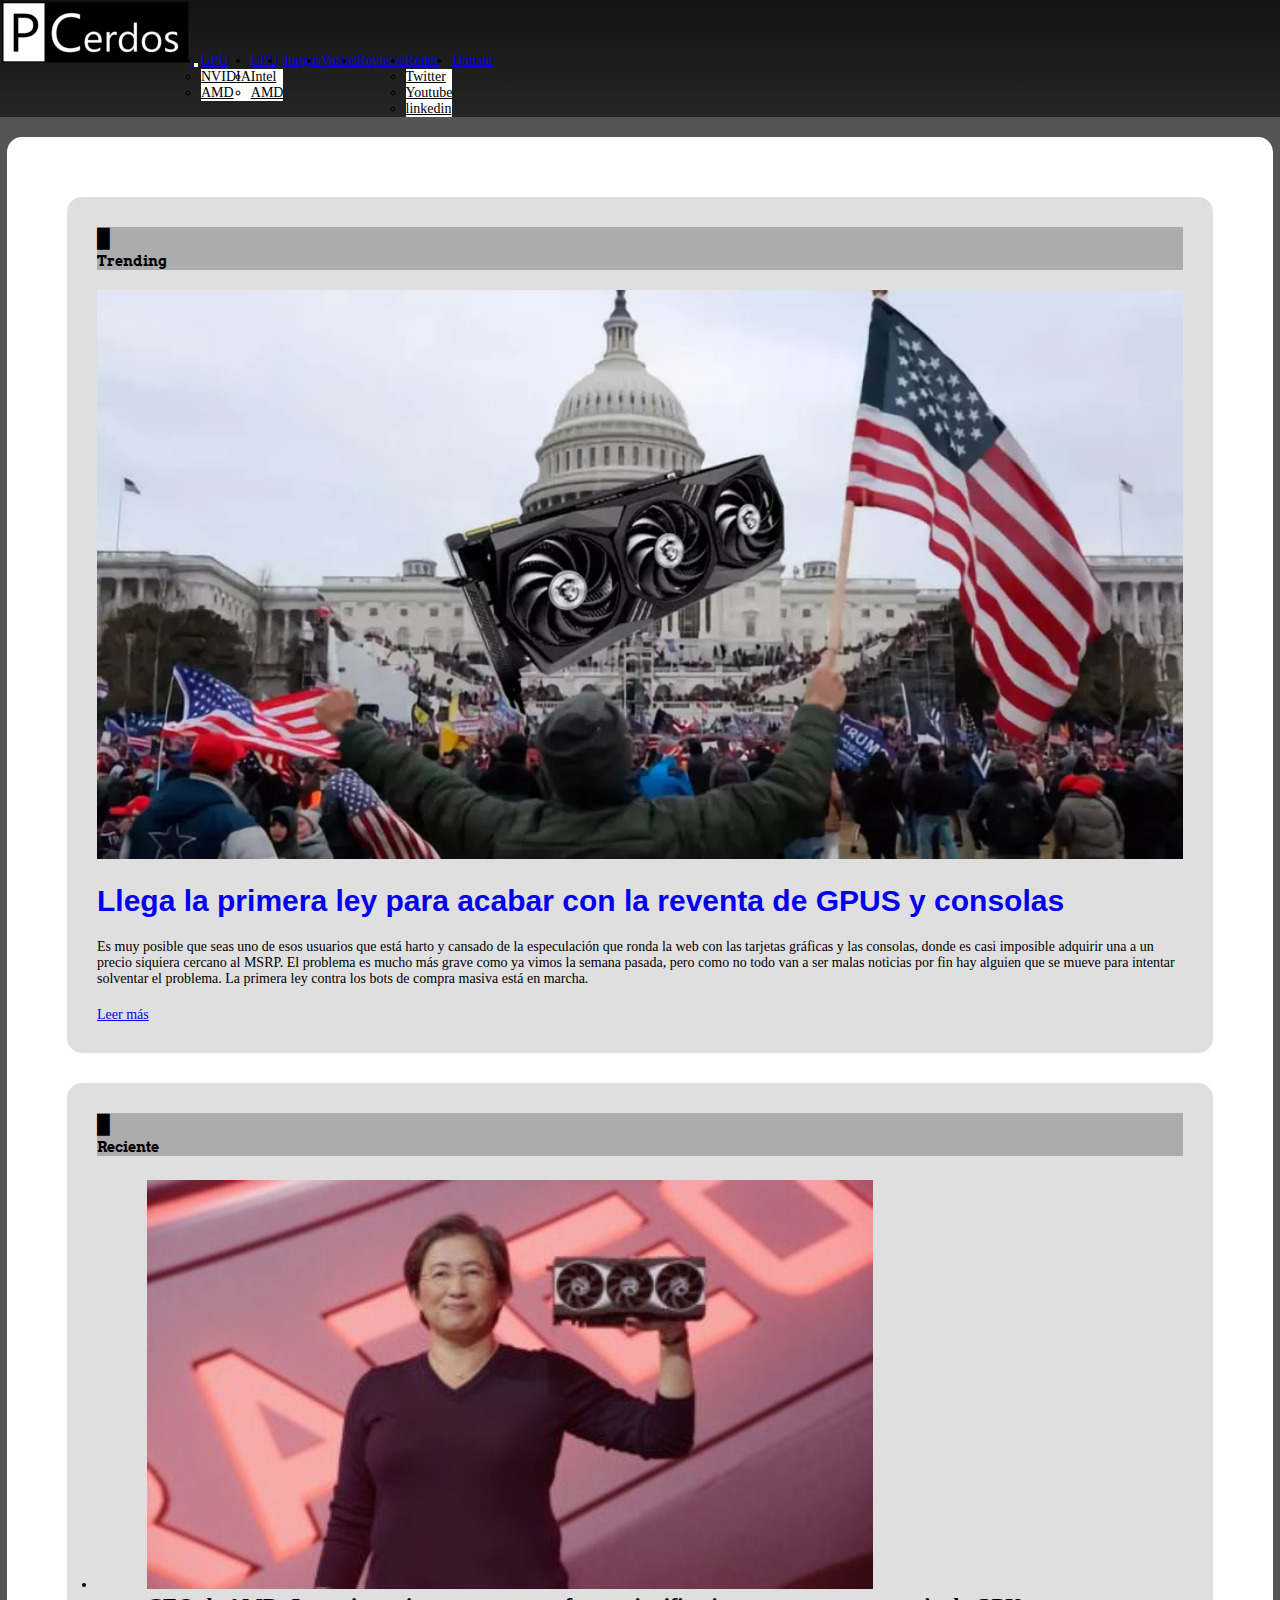
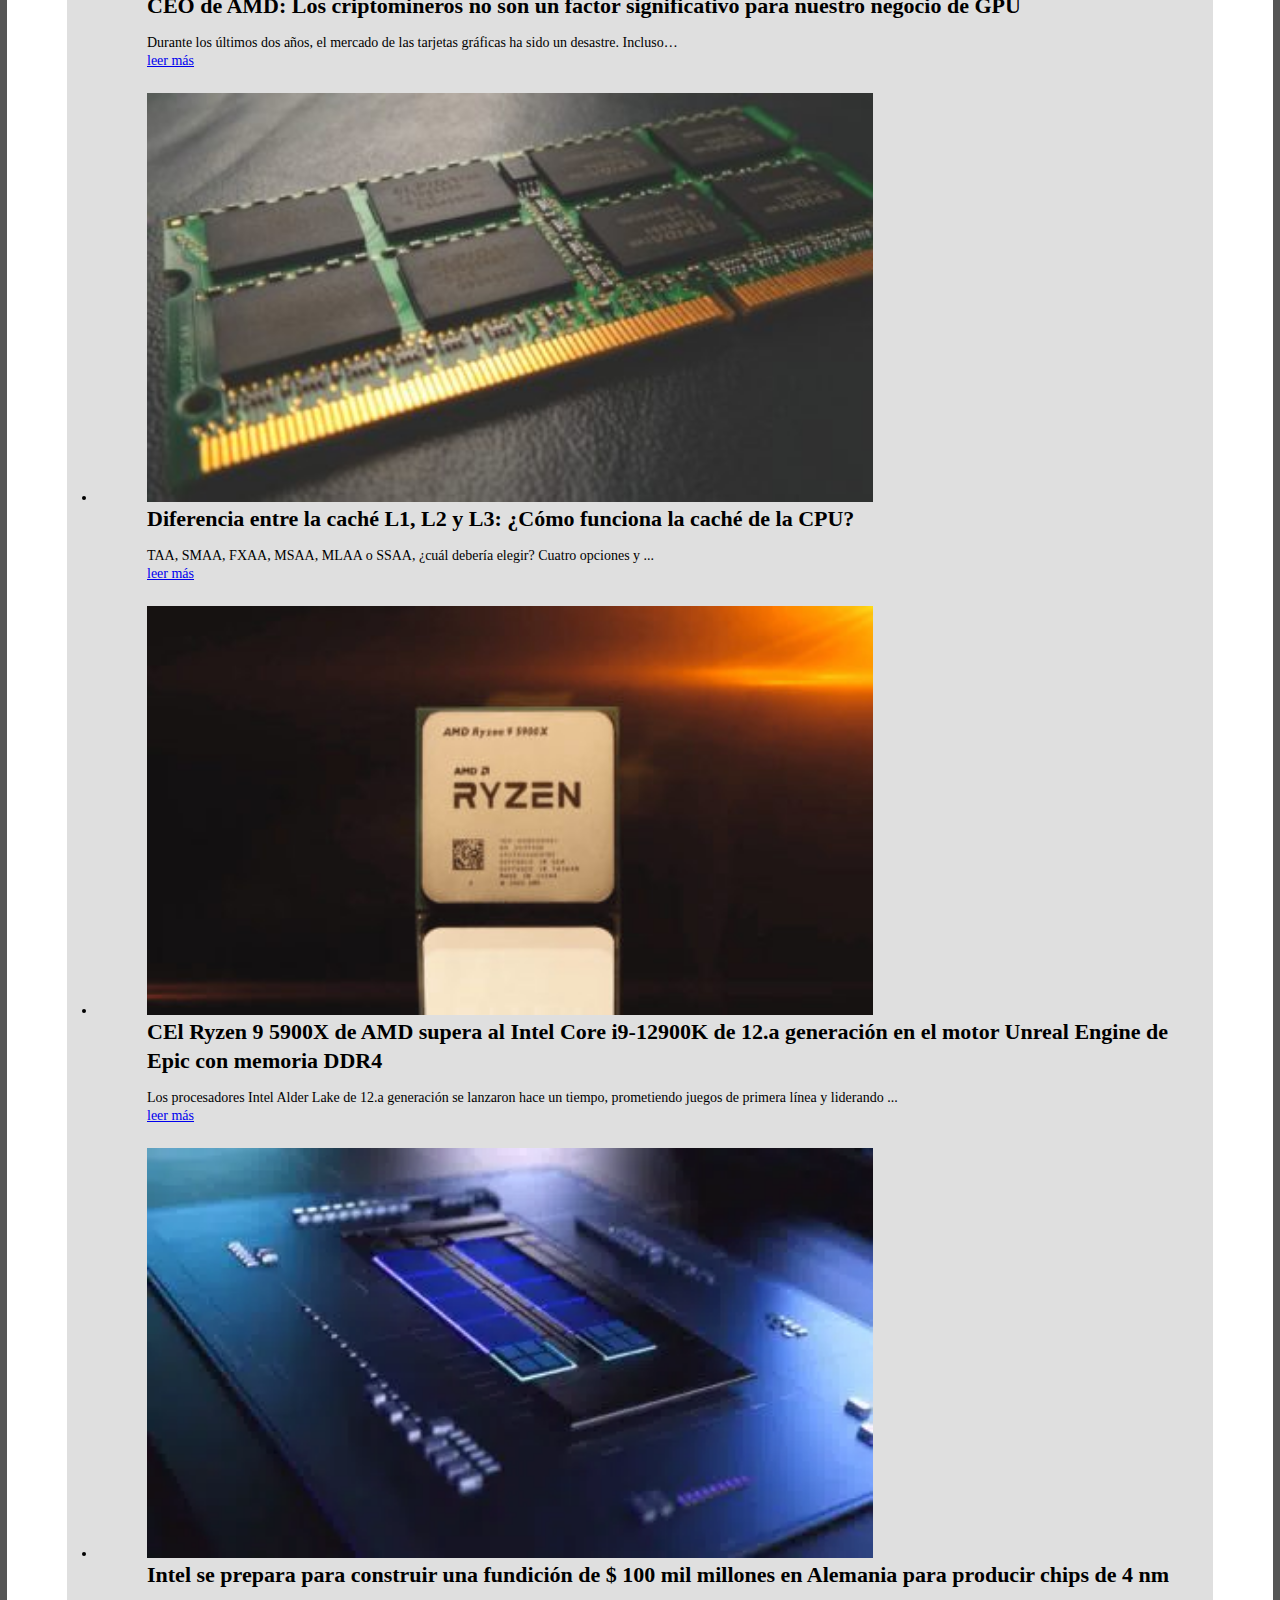
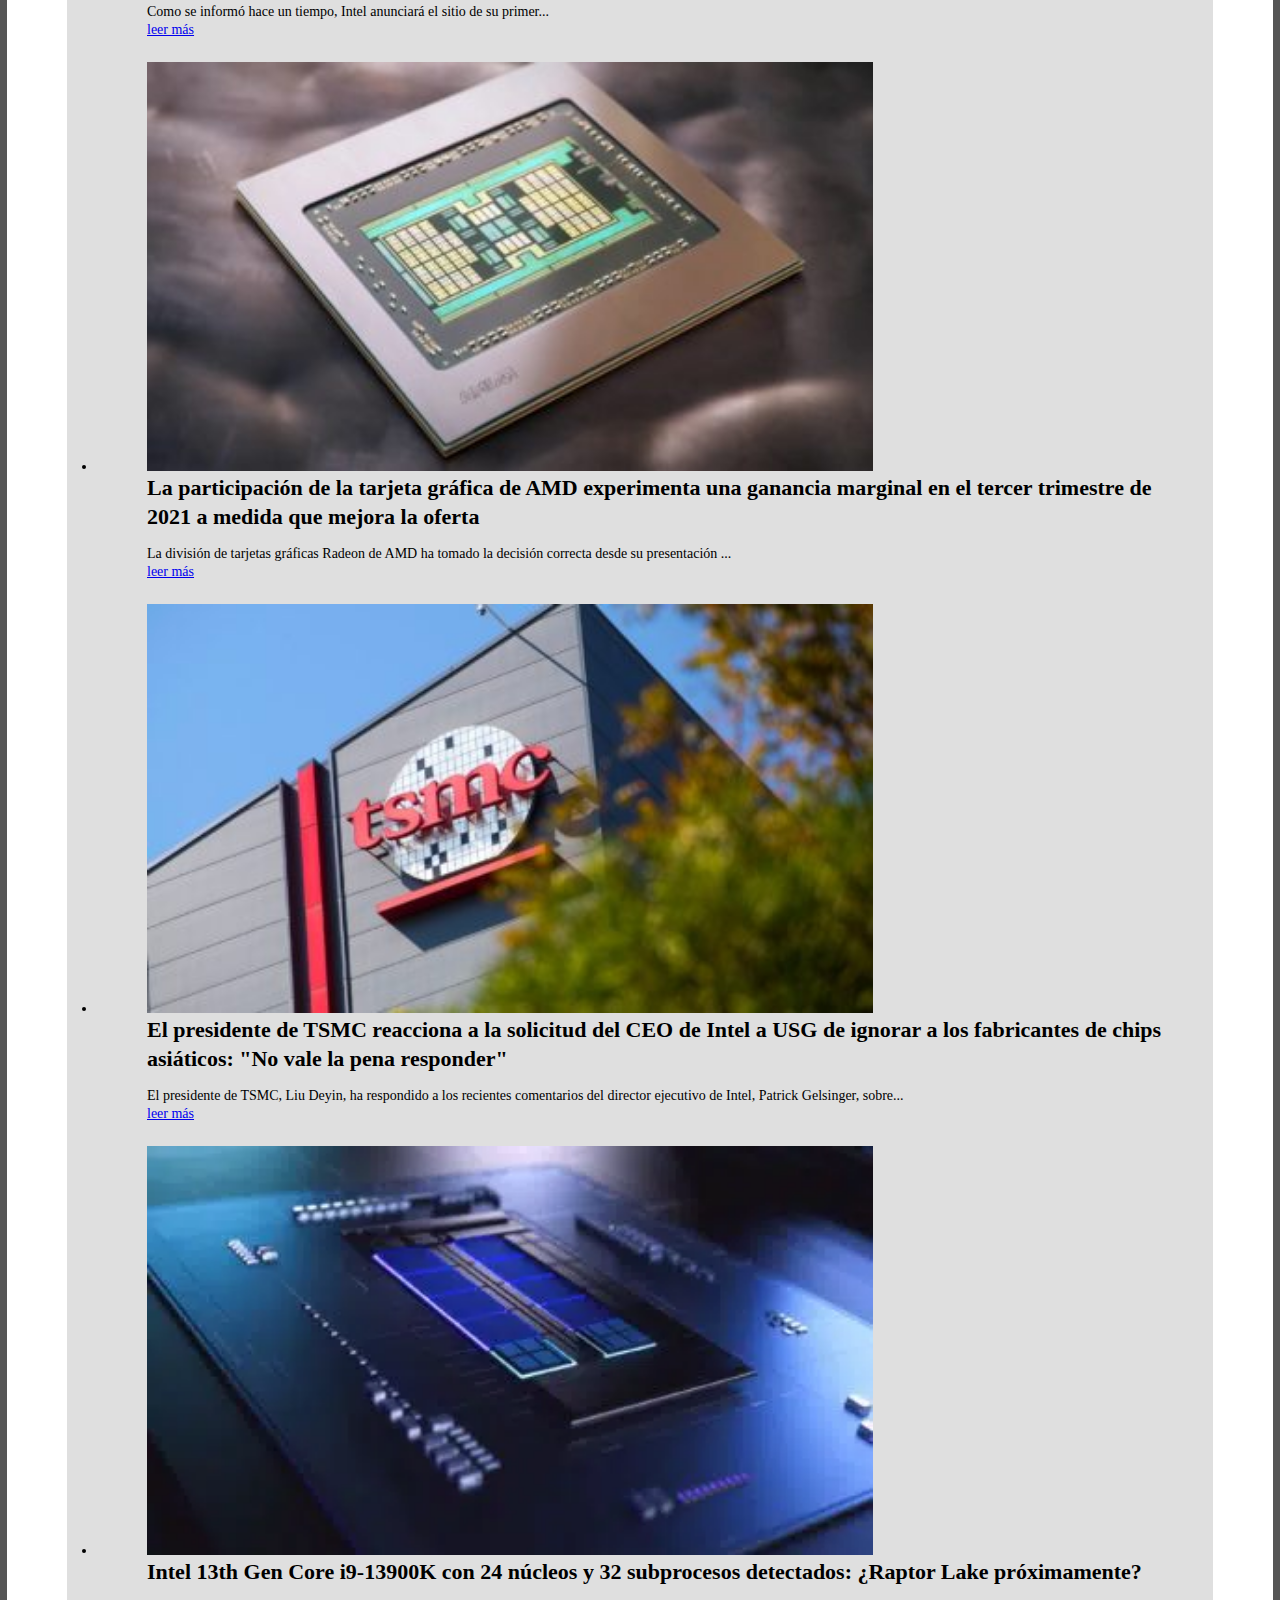
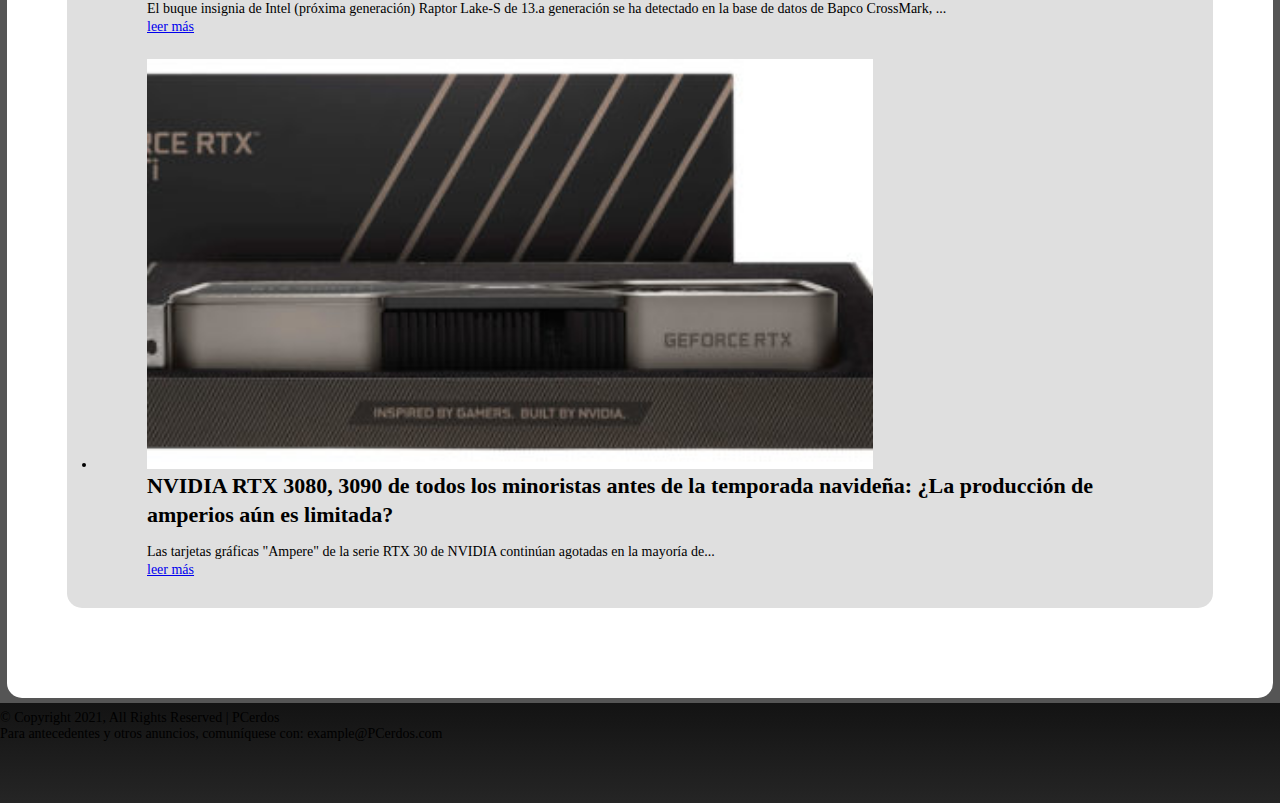
==== commit f003820b: "SEO" ====
--- a/index.html
+++ b/index.html
@@ -4,11 +4,13 @@
     <meta charset="UTF-8">
     <link href="https://cdn.jsdelivr.net/npm/bootstrap@5.1.3/dist/css/bootstrap.min.css" rel="stylesheet" integrity="sha384-1BmE4kWBq78iYhFldvKuhfTAU6auU8tT94WrHftjDbrCEXSU1oBoqyl2QvZ6jIW3" crossorigin="anonymous">
     <meta name="viewport" content="width=device-width, initial-scale=1.0">
+    <meta name="keywords" content="noticias, PC, intel, amd, nvidia, Reviews" >
+    <meta name="description" content="noticias, juegos, reviews, aquí encuentras las noticias más relevantes sobre hardware y software" >
     <link rel="preconnect" href="https://fonts.googleapis.com">
-<link rel="preconnect" href="https://fonts.gstatic.com" crossorigin>
-<link href="https://fonts.googleapis.com/css2?family=Arvo&family=Lato:ital,wght@0,300;0,400;1,300&family=Marvel&family=Montserrat&family=Oswald:wght@300&family=Padauk&family=Poppins:wght@500&family=STIX+Two+Text&family=Tienne&display=swap" rel="stylesheet">
+    <link rel="preconnect" href="https://fonts.gstatic.com" crossorigin>
+    <link href="https://fonts.googleapis.com/css2?family=Arvo&family=Lato:ital,wght@0,300;0,400;1,300&family=Marvel&family=Montserrat&family=Oswald:wght@300&family=Padauk&family=Poppins:wght@500&family=STIX+Two+Text&family=Tienne&display=swap" rel="stylesheet">
     <link rel="stylesheet" href="css/styles.css">
-    <title>git-hub</title>
+    <title>PCerdos</title>
 </head>
 <body>
 <!--heade and navbar-->
--- a/css/styles.css
+++ b/css/styles.css
@@ -1,414 +1,561 @@
-*{
-    margin: 0;
-    padding: 0;
+/*variables*/
+* {
+  margin: 0;
+  padding: 0;
+  font-size: 14px;
+}
+
+body {
+  overflow-x: hidden;
+  right: 0px 400px 0px 0px;
+  background-color: #555555;
+}
+
+.navBackground {
+  background-size: 100%;
+  top: 0px;
+  position: sticky;
+  z-index: 1;
+}
+
+.mainBackground {
+  background-color: #ededed;
+  height: auto;
+  border-style: solid;
+  border-radius: 10px;
+  border-color: #aaaaaa;
+  margin-top: 5px;
+}
+
+.i-po {
+  margin-left: 77px;
+}
+
+.pd-m {
+  padding-left: 87px;
+  padding-right: 87px;
+  margin-top: 20px;
+}
+
+.pd-c2 {
+  border-radius: 15px;
+  width: auto;
+  padding: 30px;
+  background-color: #dfdfdf;
+  margin-bottom: 30px;
+}
+
+.pd-c1 {
+  padding: 0px;
+  width: auto;
+  margin-right: 0px;
+  margin-left: 0px;
+  margin-bottom: 20px;
+}
+
+.mg-0 {
+  margin: 0px;
+}
+
+.hg-c {
+  width: auto;
+  margin-right: 0px;
+}
+
+.nav-cu {
+  width: auto;
+  height: auto;
+  margin-right: 10px;
+}
+
+.mg-1 {
+  padding: 60px;
+  border-radius: 15px;
+  background-color: #fff;
+  margin-top: 20px;
+}
+
+.mg-c2 {
+  margin: 0px;
+  font-family: "Arvo", serif;
+  font-size: 18px;
+}
+
+.bg-c1 {
+  background-color: #acacac;
+}
+
+.tit-1 {
+  font-family: "Segoe UI", Tahoma, Geneva, Verdana, sans-serif;
+  font-size: 30px;
+  line-height: 36px;
+}
+
+.tit-ntc-1 {
+  font-family: "Segoe UI", Tahoma, Geneva, Verdana, sans-serif;
+  font-size: 41px;
+  font-weight: 700;
+}
+
+.bt-c1 {
+  width: 78.26px;
+  height: auto;
+}
+
+.ntc-ind {
+  margin-top: 24px;
+  background-color: transparent;
+  border: 0px solid;
+  border-radius: 15px;
+}
+
+.ntc-ind-itm {
+  margin-left: 10px;
+}
+
+.ntc-ind-img1 {
+  margin-right: 25px;
+}
+
+.sub-cnt-ind {
+  margin-left: 50px;
+  width: auto;
+}
+
+.pd-c0, .ntc-ind, .sub-cnt-ind {
+  padding: 0px;
+}
+
+.wd-c1 {
+  height: auto;
+  margin-right: 10px;
+}
+
+.ft-a1 {
+  transition: 0.15s;
+  line-height: 26px;
+}
+
+.ft-a2 {
+  color: black;
+  text-decoration: none;
+  font-size: 22px;
+}
+
+.mg-ntc-ind {
+  margin-top: 10px;
+  line-height: 21px;
+  font-weight: 600px;
+}
+
+.ntc-p-a {
+  text-decoration: none;
+}
+
+.img-c {
+  width: auto;
+  margin-right: 25px;
+  margin-left: 0px;
+}
+
+.img-c-1 {
+  width: 725.5px;
+  height: 220px;
+}
+
+.img-c-2 {
+  width: auto;
+  height: 220px;
+}
+
+.ul-in {
+  z-index: 0;
+}
+
+.f-background {
+  background-image: linear-gradient(#131313, #252525);
+  margin-top: 5px;
+  background-size: 100%;
+  height: 100px;
+}
+
+.bg-c2 {
+  background-image: linear-gradient(#131313, #252525);
+}
+
+.bg-c3 {
+  background-color: #fff;
+}
+
+.text-cu {
+  color: black;
+}
+
+.f-pa {
+  padding-top: 7px;
+  padding-bottom: 7px;
+}
+
+.d-cu {
+  width: 100%;
+  height: 100%;
+}
+
+.f-c1 {
+  font-size: 16px;
+  font-weight: 26px;
+}
+
+.pd-c3 {
+  margin-top: 20px;
+  margin-bottom: 20px;
+}
+
+.brd-c1 {
+  padding-left: 16px;
+  border-left: 5px solid #B7B7B7;
+}
+
+.mg-c3 {
+  margin-top: 20px;
+  margin-bottom: 20px;
+}
+
+.ti-c1 {
+  font-family: "Montserrat", sans-serif;
+  font-size: 16px;
+  line-height: 26px;
+}
+
+/*media*/
+@media (min-width: 1200px) {
+  .j-1 {
+    justify-content: end;
+    display: inline-block !important;
+  }
+
+  .mg-1 {
+    width: 1146px;
+    margin-left: 361px;
+    margin-right: 361px;
+  }
+
+  header nav .container-fluid {
+    align-items: end !important;
+  }
+
+  .ul-c {
+    display: inline-flex !important;
+  }
+
+  .pd-cm {
+    padding: auto;
+  }
+
+  .img-c-1 {
+    height: 100%;
+  }
+
+  .mg-1 {
+    display: block;
+    visibility: visible;
+    justify-content: end;
+    margin-top: 20px;
+    margin-left: auto;
+    margin-right: auto;
+  }
+}
+@media (min-width: 992px) and (max-width: 1199px) {
+  .ft-a2 {
+    font-size: 19px;
+    line-height: 0.2;
+  }
+
+  .img-c-1 {
+    height: 100%;
+  }
+
+  .j-1 {
+    justify-content: end;
+  }
+
+  .pd-m {
+    padding-left: 50px;
+    padding-right: 50px;
+  }
+
+  header nav div .d-flex {
+    display: block !important;
+  }
+}
+@media (min-width: 768px) and (max-width: 991px) {
+  body {
+    background-image: none;
+  }
+
+  .ft-a2 {
+    font-size: 16px;
+    line-height: 0.2;
+  }
+
+  ul li .h6 {
+    font-size: 12px;
+  }
+
+  .mg-1 {
+    display: block;
+    visibility: visible;
+    padding: 0px;
+    justify-content: end;
+  }
+
+  .pd-c2 {
+    margin-top: 20px;
+  }
+
+  header nav div .d-flex {
+    display: block !important;
+  }
+
+  .pepe {
+    justify-content: space-between;
+  }
+
+  .mg-nm {
+    margin-right: 458px;
+  }
+
+  .sub-cnt-ind {
+    margin-left: 18px;
+  }
+
+  .f-c1 {
     font-size: 14px;
-}
-body{
-    overflow-x: hidden;
-    right: 0px 400px 0px 0px;
-    background-image: url(background-body.jpg);
-    background-size: 100%;
-}
-
-.navBackground{
-    background-size: 100%;
-    top: 0px;
-    position: sticky;
-    z-index: 1;
-}
-.mainBackground{
-    background-color: #ededed;
-    height: auto;
-    border-style: solid;
-    border-radius: 10px;
-    border-color: #aaaaaa;
-    margin-top: 5px;
-}
-.i-po{
-    margin-left: 77px;
-}
-
-.pd-m{
-    padding-left: 87px;
-    padding-right: 87px;
+  }
+
+  .ti-c1 {
+    font-size: 15px;
+  }
+
+  .ft-h3 {
+    font-weight: 700;
+    margin-bottom: 14px;
+  }
+
+  .tit-ntc-1 {
+    font-size: 35px;
+  }
+}
+@media (min-width: 576px) and (max-width: 767px) {
+  body {
+    background-image: none;
+  }
+
+  .ft-a2 {
+    font-size: 19px;
+    line-height: 0.2;
+  }
+
+  .img-c-1 {
+    width: auto;
+  }
+
+  .mg-1 {
+    display: block;
+    visibility: visible;
+    padding: 0px;
+    justify-content: end;
+  }
+
+  .pd-c2 {
     margin-top: 20px;
-}
-.pd-c2{
-    border-radius: 15px;
+  }
+
+  .img-c {
+    margin: 0px;
+  }
+
+  ul li .d-flex {
+    display: block !important;
+  }
+
+  .wd-c1 {
+    width: 390px;
+    margin: 0px;
+  }
+
+  .bg-c3 {
+    background-color: transparent;
+  }
+
+  .text-cu {
+    color: white;
+  }
+
+  header nav div .d-flex {
+    display: block !important;
+  }
+
+  .f-c1 {
+    font-size: 14px;
+  }
+
+  .ti-c1 {
+    font-size: 15px;
+  }
+
+  .ft-h3 {
+    font-weight: 700;
+    margin-bottom: 14px;
+  }
+
+  .tit-ntc-1 {
+    font-size: 30px;
+  }
+
+  .mg-nm {
+    margin-right: 275px;
+  }
+}
+@media (min-width: 426px) and (max-width: 575px) {
+  body {
+    background-image: none;
+  }
+
+  .ft-a2 {
+    font-size: 19px;
+    line-height: 0.2;
+  }
+
+  .img-c-1 {
     width: auto;
-    padding: 30px;
-    background-color: rgb(223, 223, 223);
-    margin-bottom: 30px;
-}
-.pd-c1{
+  }
+
+  .mg-1 {
+    display: block;
+    visibility: visible;
     padding: 0px;
+    justify-content: end;
+  }
+
+  .pd-c2 {
+    margin-top: 20px;
+    margin-left: 20px;
+    margin-right: 20px;
+  }
+
+  .img-c {
+    margin: 0px;
+  }
+
+  ul li .d-flex {
+    display: block !important;
+  }
+
+  .wd-c1 {
     width: auto;
-    margin-right: 0px;
+    margin: 0px;
+  }
+
+  .bg-c3 {
+    background-color: transparent;
+  }
+
+  .text-cu {
+    color: white;
+  }
+
+  header nav div .d-flex {
+    display: block !important;
+  }
+
+  .f-c1 {
+    font-size: 14px;
+  }
+
+  .ti-c1 {
+    font-size: 15px;
+  }
+
+  .ft-h3 {
+    font-weight: 700;
+    margin-bottom: 14px;
+  }
+
+  .tit-ntc-1 {
+    font-size: 30px;
+  }
+}
+@media (max-width: 425px) {
+  body {
+    background-image: none;
+  }
+
+  .ft-a2 {
+    font-size: 19px;
+    line-height: 0.2;
+  }
+
+  .img-c-1 {
+    width: auto;
+  }
+
+  .mg-1 {
+    display: block;
+    visibility: visible;
+    padding: 0px;
+    justify-content: end;
+  }
+
+  .pd-c2 {
+    margin-top: 20px;
+  }
+
+  .img-c {
+    margin: 0px;
+  }
+
+  ul li .d-flex {
+    display: block !important;
+  }
+
+  .wd-c1 {
+    width: auto;
+    margin: 0px;
+  }
+
+  .bg-c3 {
+    background-color: transparent;
+  }
+
+  .text-cu {
+    color: white;
+  }
+
+  .sub-cnt-ind {
     margin-left: 0px;
-    margin-bottom: 20px;
-}
-.mg-0{
-    margin:0px;
-}
-.hg-c{
-    width: auto;
-    margin-right: 0px;
-}
-.nav-cu{
-    width: auto;
-    height: auto;
-    margin-right: 10px;
-}
-.mg-1{
-    padding: 60px;
-    border-radius: 15px;
-    background-color: #fff;
-    margin-top: 20px;
-}
-.mg-c2{
-    margin: 0px;
-    font-family: 'Arvo', serif;
-    font-size: 18px;
-}
-.bg-c1{
-    background-color: #acacac;
-}
-
-.tit-1{
-    font-family: 'Segoe UI', Tahoma, Geneva, Verdana, sans-serif;
+  }
+
+  header nav div .d-flex {
+    display: block !important;
+  }
+
+  .f-c1 {
+    font-size: 14px;
+  }
+
+  .ti-c1 {
+    font-size: 15px;
+  }
+
+  .ft-h3 {
+    font-weight: 700;
+    margin-bottom: 14px;
+  }
+
+  .tit-ntc-1 {
     font-size: 30px;
-    line-height: 36px;
-}
-.tit-ntc-1{
-    font-family: 'Segoe UI', Tahoma, Geneva, Verdana, sans-serif;
-    font-size: 41px;
-    font-weight: 700;
-}
-
-.bt-c1{
-    width: 78.26px;
-    height: auto;
-}
-
-.ntc-ind{
-    margin-top: 24px;
-    padding: 0px;
-    background-color: transparent;
-    border: 0px solid ;
-    border-radius: 15px;
-}
-.ntc-ind-itm{
-    margin-left: 10px;
-}
-.ntc-ind-img1{
-    margin-right: 25px;
-}
-.sub-cnt-ind{
-    margin-left: 50px;
-    padding: 0px;
-    width: auto;
-}
-.pd-c0{
-    padding: 0px;
-}
-.wd-c1{
-    height: auto;
-    margin-right: 10px;
-}
-.ft-a1{
-    transition: .15s;
-    line-height: 26px;
-}
-.ft-a2{
-    color: black;
-    text-decoration: none;
-    font-size: 22px;
-}
-.mg-ntc-ind{
-    margin-top: 10px;
-    line-height: 21px;
-    font-weight: 600px;
-}
-.ntc-p-a{
-    text-decoration: none;
-}
-.img-c{
-    width: auto;
-    margin-right: 25px;
-    margin-left: 0px;
-}
-.img-c-1{
-    width: 725.5px;
-    height: 220px;
-}
-.img-c-2{
-    width: auto;
-    height: 220px;
-}
-.ul-in{
-    z-index: 0;
-}
-.f-background{
-    margin-top: 5px;
-    background-image: linear-gradient(#131313,#252525);
-    background-size: 100%;
-    height: 100px;
-}
-.bg-c2{
-    background-image: linear-gradient(#131313,#252525);
-}
-.bg-c3{
-    background-color: #fff;
-}
-.text-cu{
-    color: black;
-}
-.f-pa{
-    padding-top: 7px;
-    padding-bottom: 7px;
-}
-.d-cu{
-    width: 100%;
-    height: 100%;
-}
-.f-c1{
-    font-size: 16px;
-    font-weight: 26px;
-}
-.pd-c3{
-    margin-top: 20px;
-    margin-bottom: 20px;
-}
-.brd-c1{
-    padding-left: 16px;
-    border-left: 5px solid #B7B7B7;
-}
-.mg-c3{
-    margin-top: 20px;
-    margin-bottom: 20px;
-}
-.ti-c1{
-    font-family: 'Montserrat', sans-serif;
-    font-size: 16px;
-    line-height: 26px;
-}
-
-/*media*/
-
-@media (min-width: 1200px) {
-    .j-1{
-        justify-content: end;
-        display: inline-block!important;
-    }
-    .mg-1{
-        width: 1146px;
-        margin-left: 361px;
-        margin-right: 361px;
-    }
-    header nav .container-fluid{
-        align-items: end!important;
-    }
-    .ul-c{
-        display: inline-flex!important;
-    }
-    .pd-cm{
-        padding: auto;
-    }
-    .img-c-1{
-        height: 100%;
-    }
-    .mg-1{
-            display: block;
-            visibility: visible;
-            justify-content: end;
-            margin-top: 20px;
-            margin-left: auto;
-            margin-right: auto;
-    }
-} 
-
-
-@media (min-width: 992px) and (max-width: 1199px){
-    .ft-a2{
-        font-size: 19px;
-        line-height: .2;
-    }
-    .img-c-1{
-        height: 100%;
-    }
-    .j-1{
-        justify-content: end;
-    }
-    .pd-m{
-        padding-left: 50px;
-        padding-right: 50px;
-    }
-    header nav div .d-flex{
-        display: block;
-    }
-}
-
-@media (min-width: 768px) and (max-width: 991px)  {
-    body{
-        background-image: none;
-    }
-
-    .ft-a2{
-        font-size: 19px;
-        line-height: .2;
-    }
-    .img-c-1{
-        height: 100%;
-    }
-    .mg-1{
-        display: block;
-        visibility: visible;
-        padding: 0px;
-        justify-content: end;
-    }
-    .pd-c2{
-        margin-top: 20px;
-    }
-    header nav div .d-flex{
-        display: block!important;
-    }
-    .pepe{
-        justify-content: space-between;
-    }
-    .mg-nm{
-        margin-right: 458px;
-    }
-}
-
-@media (min-width: 576px) and (max-width: 767px){
-    body{
-        background-image: none;
-    }
-
-    .ft-a2{
-        font-size: 19px;
-        line-height: .2;
-    }
-    .img-c-1{
-        width: auto;
-    }
-    .mg-1{
-        display: block;
-        visibility: visible;
-        padding: 0px;
-        justify-content: end;
-    }
-    .pd-c2{
-        margin-top: 20px;
-    }
-    .img-c{
-        margin: 0px;
-    }
-    ul li .d-flex{
-        display: block!important;
-    }
-    .wd-c1{
-        width: 390px;
-        margin: 0px;
-    }
-    .bg-c3{
-        background-color: transparent;
-    }
-    .text-cu{
-        color: white;
-    }
-    header nav div .d-flex{
-        display: block!important;
-    }
-    .mg-nm{
-        margin-right: 275px;
-    }
-}
-@media (min-width: 426px) and (max-width: 575px){
-    body{
-        background-image: none;
-    }
-
-    .ft-a2{
-        font-size: 19px;
-        line-height: .2;
-    }
-    .img-c-1{
-        width: auto;
-    }
-    .mg-1{
-        display: block;
-        visibility: visible;
-        padding: 0px;
-        justify-content: end;
-    }
-    .pd-c2{
-        margin-top: 20px;
-        margin-left: 20px;
-        margin-right: 20px;
-    }
-    .img-c{
-        margin: 0px;
-    }
-    ul li .d-flex{
-        display: block!important;
-    }
-    .wd-c1{
-        width: auto;
-        margin: 0px;
-    }
-    .bg-c3{
-        background-color: transparent;
-    }
-    .text-cu{
-        color: white;
-    }
-    header nav div .d-flex{
-        display: block!important;
-    }
-
-}
-@media(max-width: 425px){
-    body{
-        background-image: none;
-    }
-
-    .ft-a2{
-        font-size: 19px;
-        line-height: .2;
-    }
-    .img-c-1{
-        width: auto;
-    }
-    .mg-1{
-        display: block;
-        visibility: visible;
-        padding: 0px;
-        justify-content: end;
-    }
-    .pd-c2{
-        margin-top: 20px;
-    }
-    .img-c{
-        margin: 0px;
-    }
-    ul li .d-flex{
-        display: block!important;
-    }
-    .wd-c1{
-        width: auto;
-        margin: 0px;
-    }
-    .bg-c3{
-        background-color: transparent;
-    }
-    .text-cu{
-        color: white;
-    }
-    .sub-cnt-ind{
-        margin-left: 0px;
-    }
-    header nav div .d-flex{
-        display: block!important;
-    }
-}+  }
+}
+
+/*# sourceMappingURL=styles.css.map */
